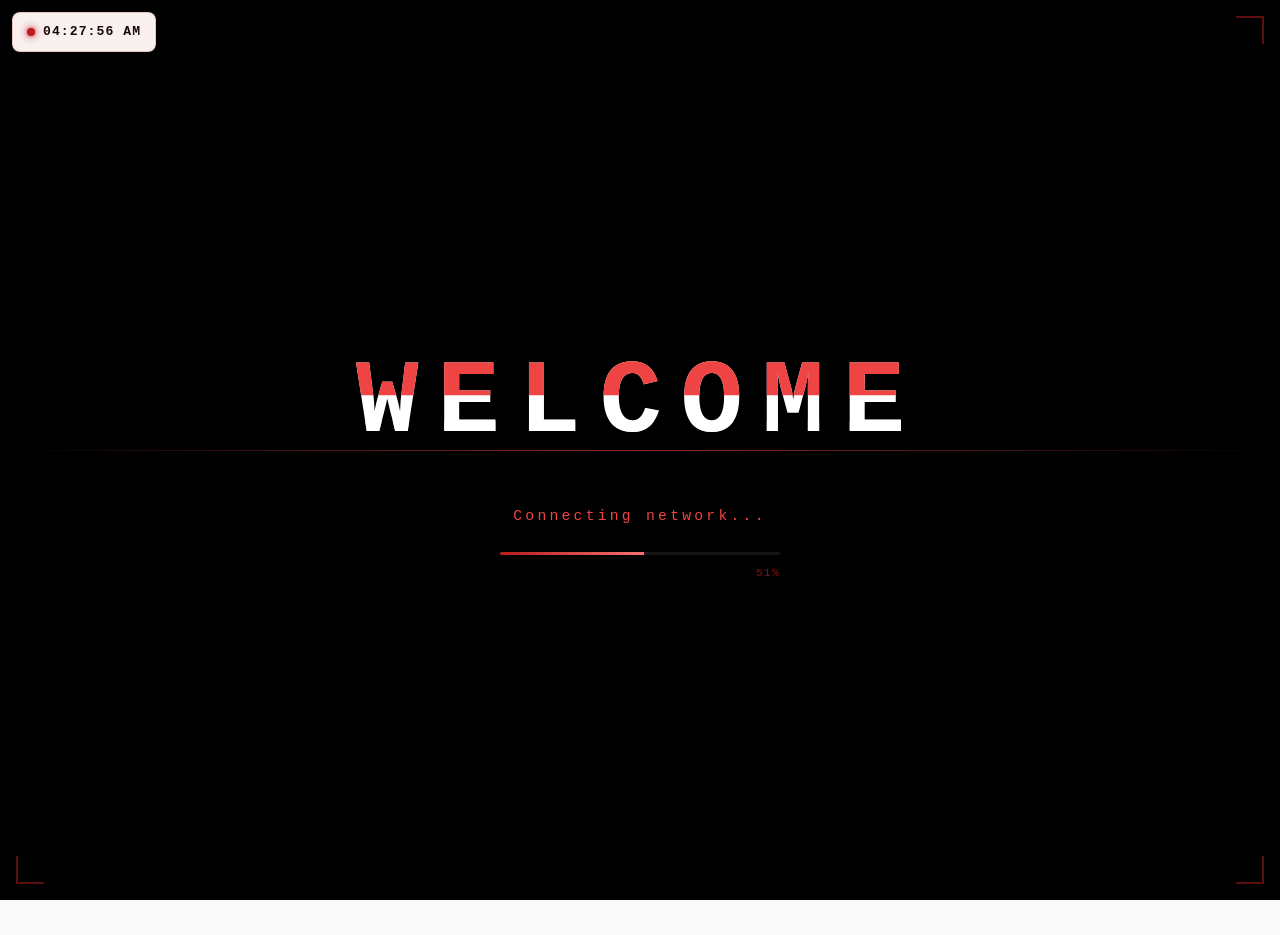
==== index.html @ 72a04762 "Upload website dari VS Code" ====
<!doctype html>
<html lang="id" data-theme="dark">
  <head>
    <meta charset="UTF-8" />
    <meta name="viewport" content="width=device-width, initial-scale=1.0" />
    <meta http-equiv="X-UA-Compatible" content="IE=edge" />

    <!-- CSP -->
    <meta
      http-equiv="Content-Security-Policy"
      content="default-src 'self';
             script-src 'self' 'unsafe-inline';
             style-src 'self' 'unsafe-inline' https://fonts.googleapis.com https://cdnjs.cloudflare.com;
             font-src 'self' https://fonts.gstatic.com https://cdnjs.cloudflare.com;
             img-src 'self' data: blob: *;
             media-src 'self' data: blob: *;
             connect-src 'self';"
    />

    <!-- SEO -->
    <title>TKJ XI-9 - Beranda | SMK Muhammadiyah Belitang</title>
    <meta
      name="description"
      content="TKJ XI-9 - Beranda | Teknik Komputer Jaringan SMK Muhammadiyah Belitang. Solid, Kreatif, dan Berdedikasi Tanpa Batas dalam menguasai teknologi digital."
    />
    <meta
      name="keywords"
      content="TKJ, XI-9, SMK Muhammadiyah Belitang, Teknik Komputer Jaringan, kelas TKJ"
    />
    <meta name="robots" content="index, follow" />
    <link rel="canonical" href="./index.html" />

    <!-- Open Graph -->
    <meta property="og:type" content="website" />
    <meta
      property="og:title"
      content="TKJ XI-9 - Beranda | SMK Muhammadiyah Belitang"
    />
    <meta
      property="og:description"
      content="Kelas Teknik Komputer Jaringan yang solid, kreatif, dan berdedikasi. Komunitas pejuang digital SMK Muhammadiyah Belitang."
    />
    <meta
      property="og:image"
      content="https://picsum.photos/seed/tkj-xi9-og/1200/630"
    />
    <meta property="og:url" content="./index.html" />
    <meta property="og:locale" content="id_ID" />

    <!-- Twitter Card -->
    <meta name="twitter:card" content="summary_large_image" />
    <meta
      name="twitter:title"
      content="TKJ XI-9 - Beranda | SMK Muhammadiyah Belitang"
    />
    <meta
      name="twitter:description"
      content="Kelas Teknik Komputer Jaringan SMK Muhammadiyah Belitang"
    />
    <meta
      name="twitter:image"
      content="https://picsum.photos/seed/tkj-xi9-og/1200/630"
    />

    <!-- PWA -->
    <link rel="manifest" href="./others/manifest.json" />
    <meta name="theme-color" content="#0f0a0a" />
    <meta name="apple-mobile-web-app-capable" content="yes" />
    <meta
      name="apple-mobile-web-app-status-bar-style"
      content="black-translucent"
    />

    <!-- Favicon (inline SVG) -->
    <link
      rel="icon"
      href="data:image/svg+xml,<svg xmlns='http://www.w3.org/2000/svg' viewBox='0 0 32 32'><rect width='32' height='32' rx='6' fill='%23b91c1c'/><text x='50%' y='55%' dominant-baseline='middle' text-anchor='middle' font-family='monospace' font-weight='700' font-size='13' fill='white'>TKJ</text></svg>"
    />

    <!-- Fonts Preload -->
    <link rel="preconnect" href="https://fonts.googleapis.com" />
    <link rel="preconnect" href="https://fonts.gstatic.com" crossorigin />
    <link
      rel="preload"
      as="style"
      href="https://fonts.googleapis.com/css2?family=Fira+Code:wght@400;500;700&family=Rajdhani:wght@500;700&display=swap"
    />
    <link
      rel="stylesheet"
      href="https://fonts.googleapis.com/css2?family=Fira+Code:wght@400;500;700&family=Rajdhani:wght@500;700&display=swap"
      media="print"
      onload="this.media = 'all'"
    />
    <noscript>
      <link
        rel="stylesheet"
        href="https://fonts.googleapis.com/css2?family=Fira+Code:wght@400;500;700&family=Rajdhani:wght@500;700&display=swap"
      />
    </noscript>

    <!-- Font Awesome -->
    <link
      rel="stylesheet"
      href="https://cdnjs.cloudflare.com/ajax/libs/font-awesome/6.5.0/css/all.min.css"
      crossorigin="anonymous"
      referrerpolicy="no-referrer"
    />

    <link rel="stylesheet" href="./style.css" />
    <link rel="stylesheet" href="./animations.css" />
  </head>
  <body>
    <!-- Animated network background -->
    <canvas id="network-canvas"></canvas>

    <!-- SKIP TO CONTENT -->
    <a class="skip-link" href="#main-content">Lewati ke konten utama</a>

    <!-- PAGE PROGRESS (link navigation) -->
    <div id="page-progress" aria-hidden="true"></div>
    <!-- SCROLL PROGRESS (top thin bar) -->
    <div id="scroll-progress" aria-hidden="true"></div>

    <!-- INTRO -->
    <div
      id="intro"
      role="dialog"
      aria-label="Layar pembuka TKJ XI-9"
      aria-modal="true"
    >
      <div class="intro-grid" aria-hidden="true"></div>
      <div class="intro-scan" aria-hidden="true"></div>
      <div class="intro-corners" aria-hidden="true">
        <div class="c c-tl"></div>
        <div class="c c-tr"></div>
        <div class="c c-bl"></div>
        <div class="c c-br"></div>
      </div>
      <div class="intro-body">
        <div class="intro-word" data-text="WELCOME" aria-hidden="true">
          WELCOME
        </div>
        <div class="intro-sub" id="intro-sub" aria-live="polite">
          Initializing TKJ XI-9...
        </div>
        <div class="intro-bar-wrap" aria-hidden="true">
          <div
            class="intro-bar"
            id="intro-bar"
            role="progressbar"
            aria-valuemin="0"
            aria-valuemax="100"
            aria-valuenow="0"
          ></div>
        </div>
        <div class="intro-pct" id="intro-pct" aria-hidden="true">0%</div>
      </div>
    </div>

    <!-- TOP BAR -->
    <header class="top-bar" role="banner">
      <div class="top-bar-brand">
        <div class="brand-badge" aria-hidden="true">TKJ</div>
        <div>
          <div class="brand-name">TKJ XI-9</div>
          <div class="brand-year mono">2025/2026</div>
        </div>
      </div>
      <div class="top-bar-actions">
        <!-- Theme toggle & hamburger will be placed here by JS -->
      </div>
    </header>

    <!-- MAIN -->
    <main id="main-content">
      <!-- Hero -->
      <section class="hero" aria-label="Selamat datang di TKJ XI-9">
        <div class="hero-noise" aria-hidden="true"></div>
        <div class="hero-floats" aria-hidden="true">
          <div class="float-icon fi1"><i class="fas fa-network-wired"></i></div>
          <div class="float-icon fi2"><i class="fas fa-code"></i></div>
          <div class="float-icon fi3"><i class="fas fa-shield-halved"></i></div>
          <div class="float-icon fi4"><i class="fas fa-microchip"></i></div>
          <div class="float-icon fi5"><i class="fas fa-terminal"></i></div>
          <div class="float-icon fi6"><i class="fas fa-server"></i></div>
        </div>
        <div class="hero-content">
          <div class="hero-eyebrow">Teknik Komputer &amp; Jaringan</div>
          <h1 class="hero-title">
            Kelas <span class="hl">XI-9</span><br />Yang Beda.
          </h1>
          <p
            class="hero-desc"
            id="hero-slogan"
            aria-live="polite"
            data-fallback="Komunitas pejuang digital yang siap menguasai jaringan, keamanan siber, dan teknologi masa depan dengan semangat dan kompetensi nyata."
          >
            Komunitas pejuang digital yang siap menguasai jaringan, keamanan
            siber, dan teknologi masa depan dengan semangat dan kompetensi
            nyata.
          </p>
          <div class="hero-cta">
            <a href="./page/about.html" class="btn btn-primary"
              >Kenali Kami <i class="fas fa-arrow-right" aria-hidden="true"></i
            ></a>
            <a href="./page/members.html" class="btn btn-outline"
              >Lihat Anggota</a
            >
            <a href="./page/statistics.html" class="btn btn-outline"
              >Statistik</a
            >
          </div>
        </div>
      </section>

      <!-- Stats strip -->
      <div
        id="stats-strip"
        class="stats-strip"
        aria-label="Statistik kelas"
      ></div>

      <!-- Footer -->
      <footer class="footer-strip container" role="contentinfo">
        <div class="footer-top">
          <div class="footer-copy">
            © <span class="footer-year hl"></span> TKJ XI-9 · SMK Muhammadiyah
            Belitang
          </div>
          <div class="footer-links">
            <a href="./page/tkj.html">Info TKJ</a>
            <a href="./page/about.html">Tentang</a>
            <a href="./page/statistics.html">Statistik</a>
            <a href="./page/404.html">404</a>
            <a href="./page/offline.html">Offline</a>
          </div>
        </div>
        <div class="footer-social" aria-label="Sosial media kami"></div>
        <div style="display: flex; justify-content: flex-end">
          <button id="replay-intro-btn" aria-label="Putar ulang intro">
            <i class="fas fa-rotate-right" aria-hidden="true"></i> Replay Intro
          </button>
        </div>
      </footer>
    </main>

    <!-- BACK TO TOP -->
    <button id="back-to-top" aria-label="Kembali ke atas">
      <i class="fas fa-chevron-up" aria-hidden="true"></i>
    </button>

    <script src="./settings.js"></script>
    <script src="./index.js"></script>
  </body>
</html>
---- style.css ----
/* ================================================================
   style.css — TKJ XI-9 | Dark × Light Theme · Mobile-First
   Versi 2.0 · Renovasi 2026
   ================================================================ */

/* ── GOOGLE FONTS: Preload via <link rel="preload"> di HTML.
   @import dihapus — font sudah dihandle dengan teknik FOIT-free di tiap halaman. */

/* ================================================================
   DESIGN TOKENS
   ================================================================ */
:root {
  /* Brand Palette (red — default dark theme) */
  --red-900: #7f1d1d;
  --red-700: #b91c1c;
  --red-500: #ef4444;
  --red-400: #f87171;
  --red-100: #fffbfb;

  /* Accent ramp — maps to red in dark theme, changes per theme */
  --accent-900: #7f1d1d;
  --accent-700: #b91c1c;
  --accent-500: #ef4444;
  --accent-400: #f87171;
  --accent-100: #fffbfb;
  --accent-rgb: 239, 68, 68;

  /* Dark theme (default) */
  --bg: #0f0a0a;
  --bg-2: #1a0d0d;
  --bg-3: #231212;
  --surface: #1e1010;
  --surface-2: #2a1515;
  --border: rgba(var(--accent-rgb), 0.12);
  --border-mid: rgba(var(--accent-rgb), 0.25);
  --text-1: #f5f0f0;
  --text-2: #c4a8a8;
  --text-3: #8a6060;
  --accent: #ef4444;
  --accent-2: #f87171;
  --glow: rgba(var(--accent-rgb), 0.3);
  --tab-bg: rgba(15, 10, 10, 0.96);
  --card-shadow: 0 2px 16px rgba(0, 0, 0, 0.4);
  --nav-shadow: 0 1px 0 rgba(var(--accent-rgb), 0.15);

  /* Layout */
  --tab-h: 60px;
  --top-h: 56px;
  --radius-s: 8px;
  --radius-m: 12px;
  --radius-l: 18px;
  --trans: 0.25s cubic-bezier(0.4, 0, 0.2, 1);

  /* Typography scale */
  --text-xs: 0.72rem;
  --text-sm: 0.85rem;
  --text-base: 1rem;
  --text-md: 1.1rem;
  --text-lg: 1.3rem;
  --text-xl: 1.6rem;
  --text-2xl: 2rem;
  --text-3xl: 2.6rem;

  /* Shadow scale */
  --shadow-xs: 0 1px 3px rgba(0, 0, 0, 0.3), 0 1px 2px rgba(0, 0, 0, 0.2);
  --shadow-sm: 0 3px 8px rgba(0, 0, 0, 0.35), 0 1px 3px rgba(0, 0, 0, 0.2);
  --shadow-md: 0 8px 24px rgba(0, 0, 0, 0.45), 0 3px 8px rgba(0, 0, 0, 0.2);
  --shadow-lg: 0 16px 48px rgba(0, 0, 0, 0.55), 0 6px 16px rgba(0, 0, 0, 0.25);
  --shadow-glow: 0 0 0 1px var(--border-mid), 0 8px 32px var(--glow);

  /* Spacing rhythm (8px base) */
  --space-1: 4px;
  --space-2: 8px;
  --space-3: 12px;
  --space-4: 16px;
  --space-5: 20px;
  --space-6: 24px;
  --space-8: 32px;
  --space-10: 40px;
  --space-12: 48px;

  /* Easing curves */
  --ease-spring: cubic-bezier(0.34, 1.56, 0.64, 1);
  --ease-out: cubic-bezier(0, 0, 0.2, 1);
  --ease-in-out: cubic-bezier(0.4, 0, 0.2, 1);

  /* Border radius extended */
  --radius-xs: 4px;
  --radius-xl: 24px;
  --radius-2xl: 32px;

  /* New surface tokens */
  --surface-3: #301818;
  --surface-glass: rgba(30, 16, 16, 0.72);
}

/* Light theme */
[data-theme="light"] {
  --bg: #fafafa;
  --bg-2: #f4f4f5;
  --bg-3: #efefef;
  --surface: #ffffff;
  --surface-2: #f9f0f0;
  --border: rgba(var(--accent-rgb), 0.1);
  --border-mid: rgba(var(--accent-rgb), 0.22);
  --text-1: #1a0a0a;
  --text-2: #4a2020;
  --text-3: #6b3a3a;
  --accent: #b91c1c;
  --accent-2: #ef4444;
  --accent-900: #7f1d1d;
  --accent-700: #b91c1c;
  --accent-500: #ef4444;
  --accent-400: #f87171;
  --accent-100: #fef2f2;
  --accent-rgb: 185, 28, 28;
  --glow: rgba(var(--accent-rgb), 0.18);
  --tab-bg: rgba(250, 250, 250, 0.97);
  --card-shadow: 0 2px 16px rgba(0, 0, 0, 0.08);
  --nav-shadow: 0 1px 0 rgba(var(--accent-rgb), 0.1);
  --surface-3: #f0e8e8;
  --surface-glass: rgba(255, 255, 255, 0.72);
}

/* Blue futuristic theme — cohesive cyberpunk/tech palette */
[data-theme="blue"] {
  --bg: #060b18;
  --bg-2: #0a1128;
  --bg-3: #0e1633;
  --surface: #101830;
  --surface-2: #162040;
  --border: rgba(56, 130, 246, 0.12);
  --border-mid: rgba(56, 130, 246, 0.28);
  --text-1: #e8eef8;
  --text-2: #a4b8d8;
  --text-3: #6880a8;
  --accent: #3882f6;
  --accent-2: #5ea0ff;
  --accent-900: #1a3a6e;
  --accent-700: #2563eb;
  --accent-500: #3882f6;
  --accent-400: #5ea0ff;
  --accent-100: #e0ecff;
  --accent-rgb: 56, 130, 246;
  --glow: rgba(56, 130, 246, 0.35);
  --tab-bg: rgba(6, 11, 24, 0.96);
  --card-shadow: 0 2px 16px rgba(0, 0, 0, 0.5);
  --nav-shadow: 0 1px 0 rgba(56, 130, 246, 0.18);
  --surface-3: #1c2848;
  --surface-glass: rgba(16, 24, 48, 0.78);
}

[data-theme="light"] .hero::before {
  display: none;
}
[data-theme="light"] .hero-noise {
  display: none;
}
[data-theme="light"] body::before {
  opacity: 0.015;
}
[data-theme="light"] .brand-badge {
  box-shadow: 0 2px 10px rgba(var(--accent-rgb), 0.2);
}

[data-theme="blue"] .hero::before {
  display: none;
}
[data-theme="blue"] .hero-noise {
  display: none;
}
[data-theme="blue"] body::before {
  opacity: 0.02;
}
[data-theme="blue"] .brand-badge {
  box-shadow: 0 2px 10px rgba(59, 130, 246, 0.3);
}

/* ================================================================
   RESET & BASE
   ================================================================ */
*,
*::before,
*::after {
  margin: 0;
  padding: 0;
  box-sizing: border-box;
}

html {
  scroll-behavior: smooth;
  -webkit-text-size-adjust: 100%;
  text-size-adjust: 100%;
}

body {
  font-family: "Rajdhani", sans-serif;
  font-size: var(--text-base);
  background: var(--bg);
  color: var(--text-1);
  line-height: 1.65;
  overflow-x: hidden;
  transition:
    background var(--trans),
    color var(--trans);
  padding-bottom: 0;
}

/* Animated network background */

#network-canvas {
  position: fixed;
  top: 0;
  left: 0;
  width: 100%;
  height: 100%;
  z-index: -1;
  pointer-events: none;
}

[data-theme="light"] .network-bg {
  opacity: 0.1;
  background:
    radial-gradient(circle at 20% 50%, var(--accent) 0%, transparent 30%),
    radial-gradient(circle at 80% 20%, var(--accent-2) 0%, transparent 30%),
    radial-gradient(circle at 40% 80%, var(--glow) 0%, transparent 30%);
}

[data-theme="blue"] .network-bg {
  opacity: 0.25;
  background:
    radial-gradient(circle at 20% 50%, var(--accent) 0%, transparent 40%),
    radial-gradient(circle at 80% 20%, var(--accent-2) 0%, transparent 40%),
    radial-gradient(circle at 40% 80%, var(--glow) 0%, transparent 40%);
}

/* body::before - Background noise pattern removed for cleaner UI */
body::before {
  display: none !important;
}

img {
  display: block;
  max-width: 100%;
  height: auto;
}
a {
  text-decoration: none;
  color: inherit;
}
ul {
  list-style: none;
}
button {
  cursor: pointer;
  border: none;
  background: none;
  font-family: inherit;
  color: inherit;
}
input,
select,
textarea {
  font-family: inherit;
}

/* ================================================================
   ACCESSIBILITY
   ================================================================ */

/* Skip to content */
.skip-link {
  position: absolute;
  top: -100%;
  left: 16px;
  z-index: 99999;
  background: var(--accent);
  color: #fff;
  padding: 10px 20px;
  border-radius: 0 0 var(--radius-s) var(--radius-s);
  font-weight: 700;
  font-size: var(--text-sm);
  letter-spacing: 0.04em;
  transition: top 0.2s ease;
  text-decoration: none;
}
.skip-link:focus {
  top: 0;
  outline: none;
}

/* Screen reader only */
.sr-only {
  position: absolute;
  width: 1px;
  height: 1px;
  padding: 0;
  margin: -1px;
  overflow: hidden;
  clip: rect(0, 0, 0, 0);
  white-space: nowrap;
  border: 0;
}

/* Focus visible — global */
:focus-visible {
  outline: 2px solid var(--accent);
  outline-offset: 3px;
  border-radius: var(--radius-xs);
  box-shadow: 0 0 0 4px rgba(var(--accent-rgb), 0.12);
}

/* ================================================================
   UTILITIES
   ================================================================ */
.hidden {
  display: none !important;
}
.container {
  width: 100%;
  max-width: 1100px;
  margin: 0 auto;
  padding: 0 18px;
}
.page {
  min-height: calc(100vh - var(--top-h));
  padding: 24px 0 40px;
}

@media (min-width: 768px) {
  .page {
    min-height: calc(100vh - var(--top-h) - 48px);
  }
}
.mono {
  font-family: "Fira Code", monospace;
}

/* ================================================================
   SCROLLBAR
   ================================================================ */
::-webkit-scrollbar {
  width: 4px;
}
::-webkit-scrollbar-track {
  background: transparent;
}
::-webkit-scrollbar-thumb {
  background: var(--accent-700);
  border-radius: 2px;
  transition: background 0.2s;
}
::-webkit-scrollbar-thumb:hover {
  background: var(--accent-500);
}

/* ================================================================
   SELECTION
   ================================================================ */
::selection {
  background: rgba(var(--accent-rgb), 0.25);
  color: var(--text-1);
}

/* ================================================================
   TOP BAR
   ================================================================ */
.top-bar {
  position: fixed;
  top: 0;
  left: 0;
  right: 0;
  height: var(--top-h);
  background: var(--surface-glass);
  backdrop-filter: blur(24px) saturate(180%);
  -webkit-backdrop-filter: blur(24px) saturate(180%);
  border-bottom: 1px solid var(--border);
  display: flex;
  align-items: center;
  justify-content: space-between;
  padding: 0 18px;
  z-index: 200;
  box-shadow:
    var(--nav-shadow),
    0 1px 0 rgba(var(--accent-rgb), 0.06) inset;
  transition: background 0.3s var(--ease-in-out);
}

.top-bar-brand {
  display: flex;
  align-items: center;
  gap: 10px;
}
.top-bar-brand a {
  display: flex;
  align-items: center;
  gap: 10px;
}
.brand-badge {
  width: 34px;
  height: 34px;
  border-radius: var(--radius-s);
  background: linear-gradient(135deg, var(--accent-700), var(--accent-500));
  color: #fff;
  font-family: "Fira Code", monospace;
  font-size: 0.68rem;
  font-weight: 700;
  letter-spacing: 0.04em;
  display: flex;
  align-items: center;
  justify-content: center;
  box-shadow: 0 2px 10px var(--glow);
  flex-shrink: 0;
  transition:
    box-shadow 0.3s var(--ease-in-out),
    transform 0.3s var(--ease-spring);
  position: relative;
}
@media (hover: hover) {
  .top-bar-brand a:hover .brand-badge {
    transform: rotate(-3deg) scale(1.05);
    box-shadow: 0 4px 16px var(--glow);
  }
}
.brand-name {
  font-weight: 700;
  font-size: var(--text-md);
  color: var(--text-1);
  letter-spacing: 0.04em;
  transition: color var(--trans);
}
.brand-year {
  font-size: var(--text-xs);
  color: var(--text-3);
  letter-spacing: 0.08em;
  transition: color var(--trans);
}
.top-bar-actions {
  display: flex;
  align-items: center;
  gap: 10px;
}

/* ================================================================
   GLOBAL: CLOCK & HAMBURGER MENU (Advanced Animations)
   ================================================================ */
#global-clock {
  display: inline-flex;
  align-items: center;
  gap: 6px;
  font-weight: 700;
  letter-spacing: 0.04em;
  font-family: "Fira Code", monospace;
  font-size: var(--text-sm);
  padding: 6px 10px;
  border-radius: var(--radius-s);
  background: var(--surface-2);
  border: 1px solid var(--border-mid);
  box-shadow: inset 0 1px 0 rgba(var(--accent-rgb), 0.06);
  animation: clockPulse 2s ease-in-out infinite;
}

#global-clock::before {
  content: "";
  width: 6px;
  height: 6px;
  background: var(--accent);
  border-radius: 50%;
  animation: blink 1s steps(1) infinite;
}

@keyframes clockPulse {
  0%,
  100% {
    box-shadow:
      inset 0 1px 0 rgba(var(--accent-rgb), 0.06),
      0 0 0 rgba(var(--accent-rgb), 0);
  }
  50% {
    box-shadow:
      inset 0 1px 0 rgba(var(--accent-rgb), 0.06),
      0 0 8px rgba(var(--accent-rgb), 0.15);
  }
}

/* Hamburger Button */
.hamburger-btn {
  background: rgba(var(--accent-rgb), 0.08);
  border: 1px solid var(--border-mid);
  padding: 8px;
  border-radius: var(--radius-s);
  color: var(--text-1);
  font-size: 1rem;
  transition: all var(--trans);
  position: relative;
  overflow: hidden;
  width: 40px;
  height: 40px;
  display: flex;
  align-items: center;
  justify-content: center;
  flex-shrink: 0;
  cursor: pointer;
  z-index: auto;
  box-shadow: none;
}

.hamburger-btn::before {
  content: "";
  position: absolute;
  inset: 0;
  background: linear-gradient(
    45deg,
    transparent,
    rgba(var(--accent-rgb), 0.1),
    transparent
  );
  animation: none;
  opacity: 0;
}

.hamburger-btn .hamburger-icon {
  display: inline-flex;
  align-items: center;
  justify-content: center;
  position: relative;
  z-index: 1;
  transition: transform var(--trans);
}

@media (hover: hover) {
  .hamburger-btn:hover {
    background: var(--accent);
    color: #fff;
    border-color: transparent;
    box-shadow: 0 0 12px var(--glow);
  }
  .hamburger-btn:hover .hamburger-icon {
    transform: rotate(90deg);
  }
}

.hamburger-btn[aria-expanded="true"] {
  background: var(--accent);
  color: #fff;
  border-color: transparent;
  box-shadow: 0 0 16px var(--glow);
}

.hamburger-btn[aria-expanded="true"] .hamburger-icon {
  transform: rotate(90deg);
}

/* Hamburger Menu */
#hamburger-menu {
  position: fixed;
  inset: 0;
  z-index: 150;
  width: 100%;
  height: 100vh;
  background: rgba(0, 0, 0, 0.5);
  backdrop-filter: blur(4px);
  opacity: 0;
  pointer-events: none;
  transition: opacity 0.25s;
}
#hamburger-menu[aria-hidden="false"] {
  opacity: 1;
  pointer-events: all;
}
#hamburger-menu[aria-hidden="true"] {
  opacity: 0;
  pointer-events: none;
}
#hamburger-menu .hamburger-menu-panel {
  position: fixed;
  top: 0;
  right: 0;
  height: 100vh;
  max-width: 300px;
  width: 90vw;
  background: var(--surface);
  border-left: 1px solid var(--border-mid);
  box-shadow: -8px 0 32px rgba(0, 0, 0, 0.12);
  padding: 64px 0 0 0;
  display: flex;
  flex-direction: column;
  gap: 0;
  transform: translateX(100%);
  transition: transform 0.25s cubic-bezier(0.4, 0, 0.2, 1);
}
#hamburger-menu[aria-hidden="false"] .hamburger-menu-panel {
  transform: translateX(0);
}
#hamburger-menu .hamburger-menu-close {
  position: absolute;
  top: 14px;
  right: 14px;
  width: 40px;
  height: 40px;
  border-radius: 50%;
  border: 1px solid var(--border-mid);
  background: var(--surface-2);
  color: var(--text-1);
  display: inline-flex;
  align-items: center;
  justify-content: center;
  font-size: 1rem;
  transition: all 0.2s;
}
#hamburger-menu .hamburger-menu-close:hover {
  background: var(--accent);
  color: #fff;
  border-color: var(--accent);
}
a.hamburger-link {
  display: flex;
  align-items: center;
  gap: 14px;
  padding: 14px 20px;
  color: var(--text-1);
  font-weight: 700;
  font-size: 1.05rem;
  border-radius: 8px;
  margin: 0 14px 8px 14px;
  transition:
    background 0.18s,
    color 0.18s;
  position: relative;
  border-left: 4px solid transparent;
}
a.hamburger-link.active {
  background: var(--surface-2);
  border-left: 4px solid var(--accent);
  color: var(--accent);
}
a.hamburger-link:hover {
  background: var(--surface-2);
  color: var(--accent);
}

#hamburger-menu .hamburger-menu-close {
  position: absolute;
  top: 14px;
  right: 14px;
  width: 40px;
  height: 40px;
  border-radius: 50%;
  border: 1px solid var(--border-mid);
  background: rgba(var(--accent-rgb), 0.08);
  color: var(--text-1);
  display: inline-flex;
  align-items: center;
  justify-content: center;
  font-size: 1rem;
  transition: all var(--trans);
}

#hamburger-menu .hamburger-menu-close:hover {
  background: var(--accent);
  color: #fff;
  border-color: transparent;
}

a.hamburger-link {
  display: flex;
  align-items: center;
  gap: 14px;
  padding: 18px 20px;
  color: var(--text-1);
  transition: all var(--trans);
  position: relative;
  overflow: hidden;
  margin: 0;
  font-weight: 700;
  width: 100%;
  border-radius: var(--radius-m);
  background: var(--surface-2);
  border: 1px solid var(--border);
}

a.hamburger-link:not(:last-child) {
  margin-bottom: 12px;
}

a.hamburger-link::before {
  content: "";
  position: absolute;
  inset: 0;
  background: linear-gradient(90deg, var(--accent), transparent);
  opacity: 0;
  transition: opacity var(--trans);
}

a.hamburger-link i {
  width: 22px;
  text-align: center;
  color: var(--accent);
  flex-shrink: 0;
}

@media (hover: hover) {
  a.hamburger-link:hover {
    color: var(--accent);
    background: rgba(var(--accent-rgb), 0.08);
  }
  a.hamburger-link:hover::before {
    opacity: 0.12;
  }
}

body.hamburger-open {
  overflow: hidden;
}

/* Modal intro for Kenali Kami */
.page-modal {
  position: fixed;
  inset: 0;
  z-index: 99999;
  display: none;
  align-items: center;
  justify-content: center;
  background: rgba(10, 10, 10, 0.65);
  padding: 18px;
}
.page-modal.visible {
  display: flex;
}
.page-modal-panel {
  width: 100%;
  max-width: 520px;
  background: var(--surface);
  border: 1px solid var(--border);
  border-radius: var(--radius-m);
  padding: 28px 24px;
  box-shadow: var(--shadow-lg);
  color: var(--text-1);
  position: relative;
}
.page-modal-panel h2 {
  margin-top: 0;
  margin-bottom: 14px;
  font-size: var(--text-2xl);
}
.page-modal-panel p {
  margin-bottom: 24px;
  color: var(--text-2);
  line-height: 1.7;
}
.page-modal-panel .modal-actions {
  display: flex;
  flex-wrap: wrap;
  gap: 12px;
}
.page-modal-panel .modal-close {
  position: absolute;
  top: 14px;
  right: 14px;
  width: 38px;
  height: 38px;
  border-radius: 50%;
  border: 1px solid var(--border-mid);
  background: transparent;
  color: var(--text-1);
  font-size: 1.2rem;
  display: inline-flex;
  align-items: center;
  justify-content: center;
}
.page-modal-panel .modal-close:hover {
  background: rgba(var(--accent-rgb), 0.12);
}
.page-modal-panel .modal-badge {
  text-transform: uppercase;
  letter-spacing: 0.18em;
  font-size: var(--text-xs);
  color: var(--accent);
  margin-bottom: 12px;
  display: inline-block;
}

@media (max-width: 767px) {
  .tab-bar {
    display: none !important;
  }
}

/* Structure page readability fix */
.org-card {
  background: var(--surface);
  border: 1px solid var(--border);
}
.org-card-name {
  color: var(--text-1);
}
.org-card-pos {
  color: var(--accent);
  background: rgba(var(--accent-rgb), 0.08);
  border: 1px solid var(--border-mid);
}
[data-theme="light"] .org-card-pos {
  color: var(--accent) !important;
  background: rgba(var(--accent-rgb), 0.08) !important;
  border-color: var(--border-mid) !important;
}

@keyframes shimmerPulse {
  0%,
  100% {
    transform: translateX(-100%);
  }
  50% {
    transform: translateX(100%);
  }
}

/* Theme toggle */
.theme-toggle {
  width: 40px !important;
  height: 40px !important;
  border-radius: var(--radius-s) !important;
  background: rgba(var(--accent-rgb), 0.08) !important;
  border: 1px solid var(--border-mid) !important;
  color: var(--text-2) !important;
  font-size: 1rem !important;
  display: flex !important;
  align-items: center !important;
  justify-content: center !important;
  transition: all 0.3s cubic-bezier(0.34, 1.56, 0.64, 1) !important;
  position: relative !important;
  right: auto !important;
  top: auto !important;
  z-index: auto !important;
  overflow: visible !important;
  cursor: pointer !important;
  box-shadow: none !important;
  visibility: visible !important;
  opacity: 1 !important;
  flex-shrink: 0;
}

.theme-icon-wrapper {
  display: inline-flex;
  align-items: center;
  justify-content: center;
  transition: all 0.3s cubic-bezier(0.34, 1.56, 0.64, 1);
}

@media (hover: hover) {
  .theme-toggle:hover {
    background: var(--accent) !important;
    color: #fff !important;
    border-color: transparent !important;
    box-shadow: 0 0 12px var(--glow) !important;
    transform: scale(1.08) rotate(10deg) !important;
  }

  .theme-toggle:hover .theme-icon-wrapper {
    transform: rotateY(360deg);
  }
}

/* ================================================================
   TAB BAR (bottom navigation — desktop only)
   ================================================================ */

/* ================================================================
   BREADCRUMB
   ================================================================ */
.breadcrumb {
  padding: 7px 18px;
  background: linear-gradient(135deg, var(--bg-2) 0%, var(--bg) 100%);
  border-bottom: 1px solid var(--border);
  font-family: "Fira Code", monospace;
  font-size: 0.7rem;
  color: var(--text-3);
  display: flex;
  align-items: center;
  gap: 8px;
  flex-wrap: wrap;
  letter-spacing: 0.06em;
}
.breadcrumb a {
  color: var(--text-3);
  transition: color 0.2s var(--ease-in-out);
}
@media (hover: hover) {
  .breadcrumb a:hover {
    color: var(--accent);
  }
}
.breadcrumb span {
  color: var(--text-3);
}
.breadcrumb .bc-current {
  color: var(--accent);
}
/* Replace chevron icon with CSS slash */
.breadcrumb i.fa-chevron-right {
  font-size: 0;
  width: 4px;
  height: 4px;
  border-radius: 50%;
  background: var(--border-mid);
  display: inline-block;
  vertical-align: middle;
  flex-shrink: 0;
}

/* ================================================================
   PAGE PROGRESS BAR
   ================================================================ */
#page-progress {
  position: fixed;
  top: 0;
  left: 0;
  height: 2px;
  background: linear-gradient(
    90deg,
    var(--red-700) 0%,
    var(--red-500) 60%,
    var(--red-400) 100%
  );
  background-size: 200% 100%;
  z-index: 9998;
  width: 0%;
  opacity: 0;
  transition:
    width 0.3s var(--ease-out),
    opacity 0.3s ease;
  box-shadow:
    0 0 8px var(--glow),
    0 0 2px var(--accent);
  animation: progressShimmer 1.2s linear infinite;
}
@keyframes progressShimmer {
  0% {
    background-position: 200% 0;
  }
  100% {
    background-position: -200% 0;
  }
}
#page-progress.active {
  opacity: 1;
}

/* Scroll progress bar (thin) */
#scroll-progress {
  position: fixed;
  top: 0;
  left: 0;
  height: 3px;
  background: linear-gradient(90deg, var(--accent), var(--accent-2));
  z-index: 9999;
  width: 0%;
  opacity: 1;
  transition: width 0.15s linear;
  box-shadow: 0 0 6px rgba(0, 0, 0, 0.12);
}

/* Typing caret for hero slogan */
.hero-desc.typing::after {
  content: "|";
  display: inline-block;
  margin-left: 4px;
  opacity: 0.9;
  animation: blink 1s steps(1) infinite;
}
@keyframes blink {
  0%,
  50% {
    opacity: 1;
  }
  51%,
  100% {
    opacity: 0;
  }
}

/* ================================================================
   INTRO SCREEN (index.html only)
   ================================================================ */
#intro {
  position: fixed;
  inset: 0;
  background: #000;
  display: flex;
  align-items: center;
  justify-content: center;
  z-index: 9999;
  overflow: hidden;
  transition: opacity 0.7s ease;
}
#intro.out {
  opacity: 0;
  pointer-events: none;
}

.intro-grid {
  display: none;
}
.intro-scan {
  position: absolute;
  left: 0;
  width: 100%;
  height: 1px;
  background: linear-gradient(
    90deg,
    transparent 0%,
    var(--red-500) 50%,
    transparent 100%
  );
  animation: scan 2s linear infinite;
  opacity: 0.6;
}
@keyframes scan {
  from {
    top: -1px;
  }
  to {
    top: 100%;
  }
}

.intro-corners .c {
  position: absolute;
  width: 28px;
  height: 28px;
  border-color: rgba(var(--accent-rgb), 0.5);
  border-style: solid;
}
.intro-corners .c-tl {
  top: 16px;
  left: 16px;
  border-width: 2px 0 0 2px;
}
.intro-corners .c-tr {
  top: 16px;
  right: 16px;
  border-width: 2px 2px 0 0;
}
.intro-corners .c-bl {
  bottom: 16px;
  left: 16px;
  border-width: 0 0 2px 2px;
}
.intro-corners .c-br {
  bottom: 16px;
  right: 16px;
  border-width: 0 2px 2px 0;
}

.intro-body {
  position: relative;
  z-index: 2;
  text-align: center;
  padding: 0 24px;
}

.intro-word {
  font-family: "Fira Code", monospace;
  font-size: clamp(2.8rem, 11vw, 6.5rem);
  font-weight: 700;
  color: #fff;
  letter-spacing: 0.18em;
  position: relative;
  animation: glitch 3s infinite;
}
.intro-word::before {
  content: attr(data-text);
  position: absolute;
  top: 0;
  left: 0;
  color: var(--red-500);
  animation: glitchR 3s infinite;
  clip-path: polygon(0 20%, 100% 20%, 100% 45%, 0 45%);
}
.intro-word::after {
  content: attr(data-text);
  position: absolute;
  top: 0;
  left: 0;
  color: rgba(255, 255, 255, 0.8);
  animation: glitchL 3s infinite;
  clip-path: polygon(0 60%, 100% 60%, 100% 80%, 0 80%);
}
@keyframes glitch {
  0%,
  89%,
  100% {
    transform: none;
  }
  90% {
    transform: translate(-2px, 1px) skewX(-0.5deg);
  }
  92% {
    transform: translate(2px, -1px);
  }
  94% {
    transform: translate(-1px, 2px);
  }
  96% {
    transform: none;
  }
}
@keyframes glitchR {
  0%,
  87%,
  100% {
    transform: none;
    opacity: 0.7;
  }
  88% {
    transform: translate(-5px, 0);
    opacity: 1;
  }
  91% {
    transform: translate(3px, 0);
    opacity: 0.5;
  }
  93% {
    transform: none;
    opacity: 0;
  }
}
@keyframes glitchL {
  0%,
  85%,
  100% {
    transform: none;
    opacity: 0.7;
  }
  86% {
    transform: translate(5px, 0);
    opacity: 1;
  }
  90% {
    transform: translate(-3px, 0);
    opacity: 0.5;
  }
  92% {
    transform: none;
    opacity: 0;
  }
}

.intro-sub {
  font-family: "Fira Code", monospace;
  font-size: clamp(0.72rem, 2.2vw, 0.92rem);
  color: var(--red-500);
  letter-spacing: 0.22em;
  margin-top: 14px;
  animation: subpulse 1.4s step-end infinite;
}
@keyframes subpulse {
  0%,
  100% {
    opacity: 1;
  }
  50% {
    opacity: 0.25;
  }
}

.intro-bar-wrap {
  width: min(280px, 75vw);
  height: 3px;
  background: rgba(255, 255, 255, 0.08);
  border-radius: 2px;
  margin: 24px auto 8px;
  overflow: hidden;
}
.intro-bar {
  height: 100%;
  width: 0%;
  background: linear-gradient(90deg, var(--red-700), var(--red-400));
  box-shadow: 0 0 8px var(--red-500);
  transition: width 0.06s linear;
}
.intro-pct {
  font-family: "Fira Code", monospace;
  font-size: 0.72rem;
  color: rgba(var(--accent-rgb), 0.7);
  letter-spacing: 0.1em;
  text-align: right;
  width: min(280px, 75vw);
  margin: 0 auto;
}

/* ================================================================
   ENHANCED GUESTBOOK STYLING
   ================================================================ */
#guestbook-form {
  background: linear-gradient(135deg, var(--bg-2) 0%, var(--surface) 100%);
  padding: 16px;
  border-radius: var(--radius-m);
  border: 1px solid var(--border-mid);
  backdrop-filter: blur(8px);
}

#guestbook-list .card {
  padding: 12px;
  border-radius: var(--radius-s);
  border-left: 3px solid var(--accent);
  background: linear-gradient(135deg, var(--surface) 0%, var(--bg-2) 100%);
  transition: all var(--trans);
  animation: cardSlideIn 0.4s var(--ease-out);
}

#guestbook-list .card:hover {
  transform: translateX(4px);
  box-shadow:
    var(--shadow-sm),
    0 0 8px rgba(var(--accent-rgb), 0.1);
}

@keyframes cardSlideIn {
  from {
    opacity: 0;
    transform: translateX(-20px);
  }
  to {
    opacity: 1;
    transform: translateX(0);
  }
}

/* ================================================================
   ENHANCED TOOLS STYLING (Subnet & Ping)
   ================================================================ */
#subnet-result,
#ping-log {
  min-height: 48px;
  padding: 12px;
  border-radius: var(--radius-s);
  background: linear-gradient(135deg, var(--bg-2) 0%, var(--surface) 100%);
  border: 1px solid var(--border-mid);
  color: var(--text-2);
  animation: resultFadeIn 0.4s var(--ease-out);
}

@keyframes resultFadeIn {
  from {
    opacity: 0;
    transform: translateY(-8px);
  }
  to {
    opacity: 1;
    transform: translateY(0);
  }
}

/* ================================================================
   SECTION HEADER
   ================================================================ */
.sec-head {
  margin-bottom: 28px;
}
.sec-tag {
  display: inline-flex;
  align-items: center;
  gap: 6px;
  font-family: "Fira Code", monospace;
  font-size: var(--text-xs);
  letter-spacing: 0.2em;
  text-transform: uppercase;
  color: var(--accent);
  padding: 4px 12px;
  border: 1px solid var(--border-mid);
  border-radius: 2px;
  background: rgba(var(--accent-rgb), 0.05);
  margin-bottom: 10px;
  position: relative;
}
/* Corner marks like radar display */
.sec-tag::before,
.sec-tag::after {
  content: "";
  position: absolute;
  width: 5px;
  height: 5px;
  border-color: var(--accent);
  border-style: solid;
  opacity: 0.5;
}
.sec-tag::before {
  top: -2px;
  left: -2px;
  border-width: 1px 0 0 1px;
}
.sec-tag::after {
  bottom: -2px;
  right: -2px;
  border-width: 0 1px 1px 0;
}
.sec-title {
  font-family: "Rajdhani", sans-serif;
  font-size: var(--text-2xl);
  font-weight: 700;
  color: var(--text-1);
  letter-spacing: 0.02em;
  line-height: 1.2;
  transition: color var(--trans);
}
.sec-desc {
  margin-top: 8px;
  font-size: var(--text-sm);
  color: var(--text-2);
  max-width: 520px;
  line-height: 1.7;
  transition: color var(--trans);
}

/* ================================================================
   CARDS — base
   ================================================================ */
.card {
  background: var(--surface);
  border: 1px solid var(--border);
  border-radius: var(--radius-m);
  padding: 20px;
  position: relative;
  overflow: hidden;
  box-shadow: var(--shadow-sm);
  transition:
    border-color 0.3s var(--ease-in-out),
    box-shadow 0.3s var(--ease-in-out),
    transform 0.3s var(--ease-spring),
    background 0.25s var(--ease-in-out);
}

/* Gradient border glow on hover */
.card::after {
  content: "";
  position: absolute;
  inset: -1px;
  border-radius: var(--radius-m);
  background: linear-gradient(
    135deg,
    rgba(var(--accent-rgb), 0.45) 0%,
    transparent 48%,
    rgba(var(--accent-rgb), 0.18) 100%
  );
  opacity: 0;
  transition: opacity 0.35s var(--ease-in-out);
  pointer-events: none;
  z-index: -1;
}

@media (hover: hover) {
  .card:hover {
    border-color: var(--border-mid);
    box-shadow: var(--shadow-glow);
    transform: translateY(-2px);
  }
  .card:hover::after {
    opacity: 1;
  }
}

/* card-accent-top: animated gradient line on hover */
.card-accent-top::before {
  content: "";
  display: block;
  height: 2px;
  border-radius: var(--radius-m) var(--radius-m) 0 0;
  margin: -20px -20px 20px;
  background: linear-gradient(
    90deg,
    rgba(var(--accent-rgb), 0.95) 0%,
    rgba(var(--accent-rgb), 0.7) 50%,
    rgba(var(--accent-rgb), 0.45) 100%
  );
  background-size: 200% 100%;
  transform: scaleX(0);
  transform-origin: left;
  transition:
    transform 0.4s var(--ease-spring),
    background-position 0.4s var(--ease-in-out);
}

@media (hover: hover) {
  .card.card-accent-top:hover::before {
    transform: scaleX(1);
    background-position: right center;
  }
}

/* ================================================================
   ICON BOX
   ================================================================ */
.icon-box {
  width: 42px;
  height: 42px;
  border-radius: var(--radius-s);
  background: linear-gradient(135deg, var(--red-900), var(--red-700));
  color: #fff;
  display: flex;
  align-items: center;
  justify-content: center;
  font-size: 1rem;
  box-shadow:
    0 3px 12px var(--glow),
    inset 0 1px 0 rgba(255, 255, 255, 0.1);
  flex-shrink: 0;
  transition:
    transform 0.35s var(--ease-spring),
    box-shadow 0.35s var(--ease-in-out);
  position: relative;
  overflow: hidden;
}
.icon-box::after {
  content: "";
  position: absolute;
  inset: 0;
  background: linear-gradient(
    135deg,
    rgba(255, 255, 255, 0.12) 0%,
    transparent 60%
  );
  pointer-events: none;
}
.icon-box.lg {
  width: 52px;
  height: 52px;
  font-size: 1.25rem;
  border-radius: var(--radius-m);
}

@media (hover: hover) {
  .card:hover .icon-box {
    transform: rotate(-5deg) scale(1.08);
    box-shadow:
      0 6px 20px var(--glow),
      inset 0 1px 0 rgba(255, 255, 255, 0.15);
  }
}

/* ================================================================
   BUTTONS
   ================================================================ */
.btn {
  display: inline-flex;
  align-items: center;
  gap: 7px;
  padding: 10px 22px;
  border-radius: var(--radius-s);
  font-family: "Rajdhani", sans-serif;
  font-size: var(--text-base);
  font-weight: 700;
  letter-spacing: 0.06em;
  cursor: pointer;
  transition:
    filter 0.2s var(--ease-in-out),
    transform 0.25s var(--ease-spring),
    box-shadow 0.25s var(--ease-in-out);
  border: none;
  white-space: nowrap;
  position: relative;
  overflow: hidden;
  -webkit-tap-highlight-color: transparent;
  user-select: none;
}

/* Shimmer sweep on hover */
.btn::before {
  content: "";
  position: absolute;
  top: 0;
  left: -100%;
  width: 100%;
  height: 100%;
  background: linear-gradient(
    90deg,
    transparent 0%,
    rgba(255, 255, 255, 0.15) 50%,
    transparent 100%
  );
  transition: left 0.5s var(--ease-in-out);
}

@media (hover: hover) {
  .btn:hover::before {
    left: 100%;
  }
  .btn-primary:hover {
    filter: brightness(1.12);
    transform: translateY(-2px);
    box-shadow: 0 8px 24px var(--glow);
  }
  .btn-outline:hover {
    background: rgba(var(--accent-rgb), 0.1);
    border-color: var(--accent);
    transform: translateY(-1px);
  }
}

.btn:active {
  transform: scale(0.95) translateY(0);
  transition: transform 0.1s ease;
}

.btn-primary {
  background: linear-gradient(135deg, var(--accent), var(--accent-2));
  color: #fff;
  box-shadow: 0 3px 14px var(--glow);
}
@media (hover: hover) {
  .btn-primary:hover {
    filter: brightness(1.1);
    transform: translateY(-2px);
    box-shadow: 0 6px 20px var(--glow);
  }
}

/* STATISTICS PAGE */
.card-glow {
  box-shadow:
    0 0 0 1px rgba(var(--accent-rgb), 0.08),
    0 20px 45px rgba(0, 0, 0, 0.12),
    0 0 120px rgba(var(--accent-rgb), 0.08);
}
.card-head {
  display: flex;
  align-items: flex-start;
  justify-content: space-between;
  gap: 16px;
  margin-bottom: 20px;
  flex-wrap: wrap;
}
.card-title {
  margin: 0;
  font-size: var(--text-xl);
  color: var(--text-1);
}
.card-tag {
  display: inline-flex;
  align-items: center;
  gap: 0.4rem;
  font-size: 0.75rem;
  font-weight: 700;
  letter-spacing: 0.16em;
  text-transform: uppercase;
  color: var(--accent);
}
.card-body {
  color: var(--text-1);
  line-height: 1.75;
}
.stats-grid {
  width: 100%;
}
.stat-card {
  background: var(--surface);
  border: 1px solid var(--border);
  border-radius: var(--radius-s);
  padding: 18px;
  box-shadow: var(--shadow-sm);
}
.stat-meta {
  display: flex;
  align-items: baseline;
  justify-content: space-between;
  gap: 12px;
  margin-bottom: 12px;
}
.stat-label {
  color: var(--text-2);
  font-size: var(--text-sm);
}
.stat-value {
  font-size: 1.5rem;
  font-weight: 700;
  color: var(--text-1);
}
.stat-bar-wrap {
  background: rgba(var(--accent-rgb), 0.08);
  border-radius: 999px;
  height: 12px;
  overflow: hidden;
}
.stat-bar {
  width: 0;
  height: 100%;
  min-width: 6%;
  border-radius: 999px;
  background: linear-gradient(90deg, var(--accent), var(--accent-2));
  transition: width 0.45s var(--ease-spring);
}
.chart-panel {
  border-top: 1px solid var(--border);
  padding-top: 22px;
}
.chart-header {
  display: flex;
  align-items: flex-end;
  justify-content: space-between;
  gap: 16px;
}
.chart-legend {
  gap: 12px;
}
.legend-pill {
  display: inline-flex;
  align-items: center;
  gap: 8px;
  padding: 10px 14px;
  border-radius: 999px;
  background: rgba(var(--accent-rgb), 0.08);
  color: var(--text-1);
  font-size: var(--text-sm);
}
.legend-pill i {
  color: var(--accent);
}
.chart-dashboard {
  width: 100%;
}
.donut-card,
.trend-card {
  display: flex;
  flex-direction: column;
  gap: 18px;
  padding: 22px;
  border: 1px solid var(--border);
  background: var(--surface);
  border-radius: var(--radius-m);
}
.donut-chart {
  position: relative;
  width: min(100%, 220px);
  max-width: 220px;
  aspect-ratio: 1 / 1;
  border-radius: 50%;
  background: conic-gradient(
    var(--accent) 0%,
    var(--accent-2) 25%,
    rgba(var(--accent-rgb), 0.75) 50%,
    rgba(var(--accent-rgb), 0.45) 100%
  );
  margin: 0 auto;
  box-shadow:
    inset 0 0 0 1px rgba(var(--accent-rgb), 0.08),
    0 22px 50px rgba(0, 0, 0, 0.08);
}
.donut-chart::before {
  content: "";
  position: absolute;
  inset: 19px;
  border-radius: 50%;
  background: var(--surface);
}
.donut-label {
  position: absolute;
  inset: 0;
  display: grid;
  place-items: center;
  text-align: center;
  gap: 0.35rem;
  color: var(--text-1);
}
.donut-label strong {
  font-size: 2rem;
  line-height: 1;
}
.donut-label small {
  display: block;
  color: var(--text-2);
  font-size: 0.88rem;
}
.trend-chart {
  display: grid;
  align-items: end;
  grid-template-columns: repeat(7, minmax(0, 1fr));
  gap: 12px;
  min-height: 156px;
  padding-bottom: 8px;
}
.trend-bar-item {
  display: flex;
  flex-direction: column;
  align-items: center;
  justify-content: flex-end;
  gap: 10px;
}
.trend-bar {
  position: relative;
  width: 100%;
  min-height: 18px;
  border-radius: 999px 999px 0 0;
  background: linear-gradient(180deg, var(--accent), var(--accent-2));
}
.trend-bar::after {
  content: attr(data-value) "%";
  position: absolute;
  top: -24px;
  right: 0;
  color: var(--text-1);
  font-size: 0.76rem;
  font-weight: 700;
  white-space: nowrap;
}
.trend-bar-item span {
  color: var(--text-2);
  font-size: 0.78rem;
}
.trend-caption {
  color: var(--text-2);
  font-size: 0.95rem;
  line-height: 1.6;
  margin-top: auto;
}
.chart-bar-wrap {
  display: grid;
  gap: 14px;
  margin-top: 22px;
}
.chart-bar-item {
  position: relative;
  overflow: hidden;
  min-height: 20px;
  width: 100%;
  border-radius: var(--radius-full);
  background: rgba(var(--accent-rgb), 0.08);
}
.chart-bar-item span {
  position: absolute;
  right: 14px;
  top: 50%;
  transform: translateY(-50%);
  color: var(--text-1);
  font-size: 0.9rem;
  font-weight: 700;
}
.chart-bar-item::before {
  content: "";
  display: block;
  width: var(--w, 0%);
  height: 100%;
  background: linear-gradient(90deg, var(--accent), var(--accent-2));
  border-radius: inherit;
  transition: width 0.45s var(--ease-spring);
}
.list-disc {
  margin: 18px 0 0;
  padding-left: 1.4rem;
  list-style: disc inside;
  color: var(--text-1);
}
.list-disc li {
  margin-bottom: 10px;
}

.btn-outline {
  background: transparent;
  color: var(--accent);
  border: 1px solid var(--border-mid);
}
@media (hover: hover) {
  .btn-outline:hover {
    background: rgba(var(--accent-rgb), 0.08);
    border-color: var(--accent);
  }
}
.btn-sm {
  padding: 7px 16px;
  font-size: var(--text-sm);
}
.btn-block {
  width: 100%;
  justify-content: center;
}

/* ================================================================
   AVATAR
   ================================================================ */
.avatar {
  border-radius: 50%;
  overflow: hidden;
  background: linear-gradient(135deg, var(--red-700), var(--red-500));
  display: flex;
  align-items: center;
  justify-content: center;
  font-family: "Rajdhani", sans-serif;
  font-weight: 700;
  color: #fff;
  flex-shrink: 0;
  position: relative;
  user-select: none;
  line-height: 1;
}
.avatar img {
  width: 100%;
  height: 100%;
  object-fit: contain;
  display: block;
}
.avatar.md {
  width: 56px;
  height: 56px;
  font-size: 1.3rem;
}
.avatar.lg {
  width: 76px;
  height: 76px;
  font-size: 1.8rem;
}
.avatar.xl {
  width: 96px;
  height: 96px;
  font-size: 2.2rem;
}
.avatar-ring {
  border: 2px solid var(--border-mid);
  transition:
    border-color 0.3s var(--ease-in-out),
    box-shadow 0.3s var(--ease-in-out);
}
@media (hover: hover) {
  a:hover .avatar-ring,
  .member-card:hover .avatar-ring,
  .org-card:hover .avatar-ring {
    border-color: var(--accent);
    box-shadow: 0 0 0 3px rgba(var(--accent-rgb), 0.15);
  }
}

/* ================================================================
   REVEAL ANIMATION (staggered)
   ================================================================ */
.reveal {
  opacity: 0;
  transform: translateY(20px);
  transition:
    opacity 0.6s var(--ease-out),
    transform 0.6s var(--ease-spring);
  transition-delay: var(--d, 0s);
}
.reveal.on {
  opacity: 1;
  transform: translateY(0);
}

/* Horizontal reveal variants for variety */
.reveal-left {
  opacity: 0;
  transform: translateX(-24px);
  transition:
    opacity 0.5s var(--ease-out),
    transform 0.5s var(--ease-spring);
  transition-delay: var(--d, 0s);
}
.reveal-left.on {
  opacity: 1;
  transform: translateX(0);
}

.reveal-scale {
  opacity: 0;
  transform: scale(0.94);
  transition:
    opacity 0.5s var(--ease-out),
    transform 0.5s var(--ease-spring);
  transition-delay: var(--d, 0s);
}
.reveal-scale.on {
  opacity: 1;
  transform: scale(1);
}

/* ================================================================
   BADGE / CHIP
   ================================================================ */
.chip {
  display: inline-block;
  font-family: "Fira Code", monospace;
  font-size: var(--text-xs);
  padding: 3px 9px;
  border-radius: 20px;
  background: rgba(var(--accent-rgb), 0.1);
  color: var(--accent);
  border: 1px solid var(--border-mid);
  letter-spacing: 0.04em;
}

/* ================================================================
   INDEX PAGE — Hero
   ================================================================ */
.hero {
  position: relative;
  overflow: hidden;
  min-height: calc(100vh - var(--top-h));
  display: flex;
  align-items: center;
  justify-content: center;
  padding: clamp(40px, 6vw, 64px) 18px;
  text-align: center;
}

@media (min-width: 768px) {
  .hero {
    min-height: calc(100vh - var(--top-h) - 48px);
  }
}

/* Multi-layer background */
.hero-noise {
  display: none;
}

/* Animated grid lines */
.hero::before {
  display: none;
}
@keyframes heroGrid {
  from {
    background-position: 0 0;
  }
  to {
    background-position: 48px 48px;
  }
}
@media (prefers-reduced-motion: reduce) {
  .hero::before {
    animation: none;
  }
}

.hero-content {
  position: relative;
  z-index: 1;
  max-width: 600px;
}
.hero-eyebrow {
  font-family: "Fira Code", monospace;
  font-size: var(--text-xs);
  letter-spacing: 0.25em;
  text-transform: uppercase;
  color: var(--accent);
  margin-bottom: 18px;
  display: flex;
  align-items: center;
  justify-content: center;
  gap: 8px;
}
.hero-eyebrow::before,
.hero-eyebrow::after {
  content: "";
  flex: 1;
  max-width: 48px;
  height: 1px;
  background: linear-gradient(90deg, transparent, var(--accent));
  animation: eyebrowPulse 3s ease-in-out infinite;
}
.hero-eyebrow::after {
  background: linear-gradient(90deg, var(--accent), transparent);
  animation-delay: 1.5s;
}
@keyframes eyebrowPulse {
  0%,
  100% {
    opacity: 0.4;
    max-width: 32px;
  }
  50% {
    opacity: 1;
    max-width: 64px;
  }
}
@media (prefers-reduced-motion: reduce) {
  .hero-eyebrow::before,
  .hero-eyebrow::after {
    animation: none;
  }
}
.hero-title {
  font-family: "Rajdhani", sans-serif;
  font-size: clamp(2.2rem, 8vw, 4rem);
  font-weight: 700;
  line-height: 1.08;
  color: var(--text-1);
  margin-bottom: 18px;
  letter-spacing: 0.01em;
  text-shadow: 0 2px 24px rgba(0, 0, 0, 0.25);
}
.hero-title .hl {
  color: var(--accent);
  text-shadow:
    0 0 30px rgba(var(--accent-rgb), 0.5),
    0 0 60px rgba(var(--accent-rgb), 0.2);
  position: relative;
}
/* Underline accent on .hl */
.hero-title .hl::after {
  content: "";
  position: absolute;
  bottom: -4px;
  left: 0;
  right: 0;
  height: 2px;
  background: linear-gradient(90deg, var(--accent), transparent);
  border-radius: 1px;
}
.hero-desc {
  font-size: var(--text-base);
  color: var(--text-2);
  max-width: 420px;
  margin: 0 auto 28px;
  line-height: 1.7;
  transition: color var(--trans);
}
.hero-cta {
  display: flex;
  gap: 10px;
  justify-content: center;
  flex-wrap: wrap;
}

/* Floating icons — removed from DOM on <640px via JS */
.hero-floats {
  position: absolute;
  inset: 0;
  pointer-events: none;
  z-index: 0;
}
.float-icon {
  position: absolute;
  width: 44px;
  height: 44px;
  border-radius: var(--radius-m);
  border: 1px solid var(--border-mid);
  background: var(--surface-glass);
  backdrop-filter: blur(8px);
  -webkit-backdrop-filter: blur(8px);
  display: flex;
  align-items: center;
  justify-content: center;
  color: var(--accent);
  font-size: 1.1rem;
  animation: floatDrift 7s ease-in-out infinite;
  box-shadow:
    var(--shadow-xs),
    inset 0 1px 0 rgba(255, 255, 255, 0.06);
  opacity: 0.65;
}
@keyframes floatDrift {
  0%,
  100% {
    transform: translateY(0) rotate(0deg);
  }
  33% {
    transform: translateY(-12px) rotate(3deg);
  }
  66% {
    transform: translateY(-6px) rotate(-2deg);
  }
}
@media (prefers-reduced-motion: reduce) {
  .float-icon {
    animation: none;
  }
}

/* ================================================================
   STATS STRIP
   ================================================================ */
.stats-strip {
  display: grid;
  grid-template-columns: repeat(4, 1fr);
  background: var(--surface);
  border-top: 1px solid var(--border);
  border-bottom: 1px solid var(--border);
}
.stat-cell {
  padding: 22px 16px;
  text-align: center;
  border-right: 1px solid var(--border);
  position: relative;
  transition: background 0.25s var(--ease-in-out);
  overflow: hidden;
}
.stat-cell:last-child {
  border-right: none;
}
/* Glow spot on hover */
.stat-cell::before {
  content: "";
  position: absolute;
  inset: 0;
  background: radial-gradient(
    circle at 50% 50%,
    rgba(var(--accent-rgb), 0.08) 0%,
    transparent 70%
  );
  opacity: 0;
  transition: opacity 0.35s var(--ease-in-out);
}
@media (hover: hover) {
  .stat-cell:hover {
    background: var(--bg-2);
  }
  .stat-cell:hover::before {
    opacity: 1;
  }
}
.stat-num {
  font-family: "Rajdhani", sans-serif;
  font-size: clamp(1.5rem, 4vw, 2.2rem);
  font-weight: 700;
  color: var(--accent);
  line-height: 1;
  margin-bottom: 5px;
  text-shadow: 0 0 20px rgba(var(--accent-rgb), 0.35);
  transition: text-shadow 0.3s;
}
.stat-lbl {
  font-family: "Fira Code", monospace;
  font-size: var(--text-xs);
  color: var(--text-3);
  letter-spacing: 0.12em;
  text-transform: uppercase;
}
@media (max-width: 500px) {
  .stats-strip {
    grid-template-columns: repeat(2, 1fr);
  }
  .stat-cell:nth-child(2) {
    border-right: none;
  }
  .stat-cell:nth-child(3) {
    border-top: 1px solid var(--border);
  }
  .stat-cell:nth-child(4) {
    border-top: 1px solid var(--border);
    border-right: none;
  }
}

/* ================================================================
   COUNTDOWN STRIP - REMOVED (User Request)
   ================================================================ */

/* ================================================================
   ABOUT PAGE
   ================================================================ */
.about-grid {
  display: grid;
  grid-template-columns: 1fr;
  gap: 16px;
}
@media (min-width: 640px) {
  .about-grid {
    grid-template-columns: 1fr 1fr;
  }
  .about-grid .full {
    grid-column: 1/-1;
  }
}

.about-card {
  padding: 20px;
}
.about-card h3 {
  font-family: "Rajdhani", sans-serif;
  font-size: var(--text-lg);
  font-weight: 700;
  color: var(--text-1);
  margin: 12px 0 10px;
  transition: color var(--trans);
}
.about-card p {
  font-size: var(--text-sm);
  color: var(--text-2);
  line-height: 1.7;
}
.misi-list li {
  display: flex;
  gap: 10px;
  align-items: flex-start;
  font-size: var(--text-sm);
  color: var(--text-2);
  padding: 8px 0;
  border-bottom: 1px solid var(--border);
  line-height: 1.6;
  transition:
    color 0.2s,
    border-color 0.2s,
    background 0.2s,
    padding-left 0.25s var(--ease-spring);
  border-radius: var(--radius-xs);
  padding-left: 0;
}
.misi-list li:last-child {
  border-bottom: none;
}
@media (hover: hover) {
  .misi-list li:hover {
    padding-left: 8px;
    background: rgba(var(--accent-rgb), 0.03);
  }
  .misi-list li:hover .misi-num {
    color: var(--red-400);
  }
}
.misi-num {
  font-family: "Fira Code", monospace;
  font-size: var(--text-xs);
  color: var(--accent);
  font-weight: 700;
  min-width: 22px;
  padding-top: 2px;
}
.motto-box {
  padding: 18px 20px;
  border-left: 3px solid var(--accent);
  background: var(--surface-2);
  border-radius: 0 var(--radius-s) var(--radius-s) 0;
  font-size: var(--text-md);
  color: var(--text-1);
  font-style: italic;
  font-weight: 500;
  transition:
    background var(--trans),
    color var(--trans);
}

/* Wali Kelas card */
.wali-card {
  display: flex;
  gap: 18px;
  align-items: center;
  padding: 22px;
  background: linear-gradient(135deg, var(--surface) 0%, var(--bg-3) 100%);
  border: 1px solid var(--border);
  border-left: 3px solid var(--accent);
  border-radius: var(--radius-m);
  margin-bottom: 24px;
  box-shadow: var(--shadow-sm);
  transition:
    box-shadow 0.3s,
    border-color 0.3s;
}
@media (hover: hover) {
  .wali-card:hover {
    box-shadow: var(--shadow-glow);
    border-color: var(--border-mid);
  }
}
.wali-info h3 {
  font-family: "Rajdhani", sans-serif;
  font-size: var(--text-lg);
  font-weight: 700;
  color: var(--text-1);
  margin-bottom: 4px;
  transition: color var(--trans);
}
.wali-info p {
  font-size: var(--text-sm);
  color: var(--text-3);
}

/* ================================================================
   STRUCTURE PAGE
   ================================================================ */
.org-wrap {
  display: flex;
  flex-direction: column;
  align-items: center;
  gap: 0;
}
.org-row {
  display: flex;
  justify-content: center;
  gap: 14px;
  flex-wrap: wrap;
  padding: 12px 0;
  position: relative;
}
.org-connector {
  width: 2px;
  height: 24px;
  background: linear-gradient(
    to bottom,
    var(--accent),
    rgba(var(--accent-rgb), 0.2)
  );
  margin: 0 auto;
  position: relative;
  overflow: hidden;
}
.org-connector::after {
  content: "";
  position: absolute;
  top: -100%;
  left: 0;
  right: 0;
  height: 100%;
  background: linear-gradient(
    to bottom,
    transparent,
    var(--accent),
    transparent
  );
  animation: connectorFlow 2s linear infinite;
}
@keyframes connectorFlow {
  from {
    top: -100%;
  }
  to {
    top: 100%;
  }
}
@media (prefers-reduced-motion: reduce) {
  .org-connector::after {
    animation: none;
  }
}
.org-card {
  width: 152px;
  text-align: center;
  padding: 18px 14px;
  transition:
    transform 0.3s var(--ease-spring),
    box-shadow 0.3s var(--ease-in-out);
}
@media (hover: hover) {
  .org-card:hover {
    transform: translateY(-6px) perspective(400px) rotateX(4deg);
    box-shadow:
      0 12px 32px var(--glow),
      var(--shadow-md);
  }
}
.org-card .avatar {
  margin: 0 auto 12px;
}
.org-card-name {
  font-weight: 700;
  font-size: var(--text-sm);
  color: var(--text-1);
  margin-bottom: 6px;
  line-height: 1.3;
  transition: color var(--trans);
}
.org-card-pos {
  font-family: "Fira Code", monospace;
  font-size: 0.65rem;
  color: var(--accent);
  background: rgba(var(--accent-rgb), 0.08);
  border: 1px solid var(--border-mid);
  border-radius: 20px;
  padding: 2px 8px;
  display: inline-block;
  letter-spacing: 0.04em;
}
.org-card.is-wali {
  border-top: 2px solid var(--accent);
  box-shadow: 0 0 0 1px rgba(var(--accent-rgb), 0.1);
}

/* ================================================================
   MEMBERS PAGE
   ================================================================ */
.search-wrap {
  position: relative;
  margin-bottom: 20px;
}
.search-bar {
  position: relative;
  display: flex;
  align-items: center;
  gap: 10px;
  background: var(--surface);
  border: 1px solid var(--border);
  border-radius: var(--radius-l);
  padding: 11px 16px;
  transition:
    border-color 0.25s var(--ease-in-out),
    box-shadow 0.25s var(--ease-in-out),
    background 0.25s;
}
.search-bar::after {
  content: "";
  position: absolute;
  bottom: 0;
  left: 20%;
  right: 20%;
  height: 1px;
  background: var(--accent);
  transform: scaleX(0);
  border-radius: 1px;
  transition:
    transform 0.3s var(--ease-spring),
    left 0.3s,
    right 0.3s;
}
.search-bar:focus-within {
  border-color: rgba(var(--accent-rgb), 0.4);
  box-shadow:
    0 0 0 3px rgba(var(--accent-rgb), 0.06),
    var(--shadow-sm);
  background: var(--bg-2);
}
.search-bar:focus-within::after {
  transform: scaleX(1);
  left: 5%;
  right: 5%;
}
.search-bar i {
  color: var(--text-3);
  font-size: 0.9rem;
  flex-shrink: 0;
}
.search-bar input {
  flex: 1;
  border: none;
  outline: none;
  background: transparent;
  font-size: var(--text-sm);
  color: var(--text-1);
}
.search-bar input::placeholder {
  color: var(--text-3);
}

/* Search clear button */
.search-clear {
  display: none;
  align-items: center;
  justify-content: center;
  width: 20px;
  height: 20px;
  border-radius: 50%;
  background: var(--text-3);
  color: var(--bg);
  font-size: 0.6rem;
  flex-shrink: 0;
  cursor: pointer;
  border: none;
  transition:
    background var(--trans),
    opacity var(--trans);
}
.search-clear.visible {
  display: flex;
}
@media (hover: hover) {
  .search-clear:hover {
    background: var(--accent);
  }
}

.members-count {
  display: inline-flex;
  align-items: center;
  gap: 8px;
  font-size: var(--text-xs);
  color: var(--text-3);
  margin-bottom: 18px;
  font-family: "Fira Code", monospace;
  letter-spacing: 0.06em;
}
.members-count::before {
  content: ">";
  color: var(--accent);
  font-weight: 700;
}

.members-grid {
  display: flex;
  flex-direction: row;
  gap: 12px;
  overflow-x: auto;
  overflow-y: hidden;
  scroll-behavior: smooth;
  padding: 12px 0;
  margin: 0 -12px;
  padding-left: 12px;
  padding-right: 12px;
  -webkit-overflow-scrolling: touch;
  scrollbar-width: thin;
  scrollbar-color: var(--accent) var(--surface);
}
.member-card {
  text-align: center;
  padding: 20px 14px 16px;
  cursor: default;
  position: relative;
  perspective: 600px;
  flex: 0 0 auto;
  width: 180px;
  min-width: 180px;
}

/* Inner flip container */
.member-card-inner {
  position: relative;
  width: 100%;
  transition: transform 0.5s var(--ease-spring);
  transform-style: preserve-3d;
}

@media (hover: hover) {
  .member-card:hover .member-card-inner {
    transform: translateY(-6px);
  }
  .member-card:hover {
    transform: none; /* override old rule */
    box-shadow: 0 8px 24px var(--glow);
  }
}
.member-card:active .member-card-inner {
  transform: scale(0.97);
  transition: transform 0.1s ease;
}

.member-card .avatar {
  margin: 0 auto 12px;
}
.member-card-name {
  font-weight: 700;
  font-size: var(--text-sm);
  color: var(--text-1);
  margin-bottom: 4px;
  line-height: 1.3;
  transition: color var(--trans);
}
/* NIS badge: was small text, now pill badge */
.member-card-nis {
  display: inline-block;
  font-family: "Fira Code", monospace;
  font-size: 0.65rem;
  color: var(--accent);
  background: rgba(var(--accent-rgb), 0.08);
  border: 1px solid var(--border-mid);
  border-radius: 20px;
  padding: 2px 8px;
  letter-spacing: 0.08em;
  transition:
    background 0.25s,
    border-color 0.25s;
}
@media (hover: hover) {
  .member-card:hover .member-card-nis {
    background: rgba(var(--accent-rgb), 0.15);
    border-color: var(--accent);
  }
}
@media (max-width: 400px) {
  .members-grid {
    flex-direction: row;
    overflow-x: auto;
  }
  .member-card {
    width: 160px;
    min-width: 160px;
  }
}

/* ================================================================
   SKILLS PAGE
   ================================================================ */
.skills-list {
  display: flex;
  flex-direction: column;
  gap: 14px;
}
.skill-card {
  padding: 20px;
  position: relative;
  overflow: hidden;
}
/* Decorative level number watermark */
.skill-card::after {
  content: attr(data-level);
  position: absolute;
  right: 16px;
  bottom: 10px;
  font-family: "Fira Code", monospace;
  font-size: 3rem;
  font-weight: 700;
  color: var(--accent);
  opacity: 0.05;
  line-height: 1;
  pointer-events: none;
  transition: opacity 0.3s;
}
@media (hover: hover) {
  .skill-card:hover::after {
    opacity: 0.09;
  }
}
.skill-top {
  display: flex;
  align-items: center;
  gap: 14px;
  margin-bottom: 14px;
}
.skill-info {
  flex: 1;
}
.skill-name {
  font-weight: 700;
  font-size: var(--text-md);
  color: var(--text-1);
  margin-bottom: 3px;
  transition: color var(--trans);
}
.skill-desc {
  font-size: var(--text-xs);
  color: var(--text-3);
  line-height: 1.6;
  transition: color var(--trans);
}
.skill-pct {
  font-family: "Fira Code", monospace;
  font-size: var(--text-sm);
  color: var(--accent);
  font-weight: 700;
  white-space: nowrap;
}
.bar-bg {
  height: 7px;
  background: var(--bg-3);
  border-radius: 4px;
  overflow: visible;
  position: relative;
}
.bar-fill {
  height: 100%;
  width: 0%;
  background: linear-gradient(
    90deg,
    var(--red-900) 0%,
    var(--red-700) 40%,
    var(--red-500) 80%,
    var(--red-400) 100%
  );
  border-radius: 4px;
  transition: width 1.2s cubic-bezier(0.22, 1, 0.36, 1);
  box-shadow: 0 0 8px rgba(var(--accent-rgb), 0.4);
  position: relative;
}
/* Glowing dot at the tip of the bar */
.bar-fill::after {
  content: "";
  position: absolute;
  right: -4px;
  top: 50%;
  transform: translateY(-50%);
  width: 10px;
  height: 10px;
  border-radius: 50%;
  background: var(--red-400);
  box-shadow:
    0 0 0 3px rgba(var(--accent-rgb), 0.2),
    0 0 12px rgba(var(--accent-rgb), 0.6);
  opacity: 0;
  transition: opacity 0.4s 1s ease;
}
/* Show dot when filled (controlled via JS adding class 'filled') */
.bar-fill.filled::after {
  opacity: 1;
}

/* Skill level label */
.skill-level-tag {
  font-family: "Fira Code", monospace;
  font-size: 0.58rem;
  letter-spacing: 0.1em;
  padding: 2px 7px;
  border-radius: 3px;
  font-weight: 700;
}
.skill-level-tag.expert {
  background: rgba(var(--accent-rgb), 0.12);
  color: var(--red-400);
  border: 1px solid rgba(var(--accent-rgb), 0.25);
}
.skill-level-tag.advanced {
  background: rgba(251, 146, 60, 0.1);
  color: #fb923c;
  border: 1px solid rgba(251, 146, 60, 0.2);
}
.skill-level-tag.intermediate {
  background: rgba(250, 204, 21, 0.08);
  color: #ca8a04;
  border: 1px solid rgba(250, 204, 21, 0.18);
}

/* ================================================================
   GALLERY PAGE
   ================================================================ */
.gallery-grid {
  display: grid;
  grid-template-columns: repeat(2, 1fr);
  gap: 10px;
}
@media (min-width: 540px) {
  .gallery-grid {
    grid-template-columns: repeat(3, 1fr);
  }
}
@media (min-width: 900px) {
  .gallery-grid {
    grid-template-columns: repeat(4, 1fr);
  }
}

.gallery-item {
  aspect-ratio: 1;
  border-radius: var(--radius-s);
  overflow: hidden;
  position: relative;
  cursor: pointer;
  border: 1px solid var(--border);
  transition:
    transform 0.35s var(--ease-spring),
    box-shadow 0.35s var(--ease-in-out),
    border-color 0.25s;
  background: var(--surface);
}
@media (hover: hover) {
  .gallery-item:hover {
    transform: scale(1.04) translateZ(0);
    box-shadow:
      0 8px 32px var(--glow),
      0 2px 8px rgba(0, 0, 0, 0.3);
    border-color: var(--border-mid);
    z-index: 2;
    filter: brightness(1.05) saturate(1.1);
  }
  .gallery-item:hover .gallery-caption {
    opacity: 1;
  }
}
.gallery-item:active {
  transform: scale(0.97) translateZ(0);
  transition: transform 0.1s ease;
}

.gallery-item img {
  width: 100%;
  height: 100%;
  object-fit: contain;
  display: block;
  transform-origin: center center;
  transition:
    transform 0.32s ease,
    filter 0.32s ease;
}
@media (hover: hover) {
  .gallery-item:hover img {
    transform: scale(1.06);
    filter: brightness(1.03);
  }
}

/* Image load fade-in */
.gallery-item img {
  opacity: 0;
  transition:
    opacity 0.36s var(--ease-in-out),
    transform 0.32s ease;
}
.gallery-item img.loaded {
  opacity: 1;
}

/* Subtle fade when switching filters */
.gallery-grid.fade-out {
  opacity: 0.18;
  transition: opacity 0.22s var(--ease-out);
}

/* Caption: always visible on mobile, hover-reveal on desktop */
.gallery-caption {
  position: absolute;
  bottom: 0;
  left: 0;
  right: 0;
  background: linear-gradient(transparent, rgba(0, 0, 0, 0.75));
  padding: 24px 10px 9px;
  transition: opacity 0.3s var(--ease-in-out);
}
.gallery-caption span {
  font-family: "Fira Code", monospace;
  font-size: 0.6rem;
  color: rgba(255, 255, 255, 0.9);
  letter-spacing: 0.12em;
  text-transform: uppercase;
}
@media (hover: none) {
  /* Touch devices: always show caption */
  .gallery-caption {
    opacity: 1;
  }
}
@media (hover: hover) {
  .gallery-caption {
    opacity: 0;
  }
}

.gallery-ph {
  width: 100%;
  height: 100%;
  display: flex;
  flex-direction: column;
  align-items: center;
  justify-content: center;
  gap: 8px;
  color: var(--text-3);
}
.gallery-ph i {
  font-size: 1.6rem;
}
.gallery-ph span {
  font-family: "Fira Code", monospace;
  font-size: var(--text-xs);
  letter-spacing: 0.1em;
}
.gallery-note {
  text-align: center;
  margin-top: 16px;
  font-family: "Fira Code", monospace;
  font-size: var(--text-xs);
  color: var(--text-3);
  letter-spacing: 0.1em;
  transition: color var(--trans);
}

/* Lightbox */
.lightbox {
  position: fixed;
  inset: 0;
  background: rgba(0, 0, 0, 0.94);
  backdrop-filter: blur(12px);
  -webkit-backdrop-filter: blur(12px);
  z-index: 5000;
  display: flex;
  align-items: center;
  justify-content: center;
  opacity: 0;
  pointer-events: none;
  transition: opacity 0.4s var(--ease-in-out);
  padding: 20px;
}
.lightbox.open {
  opacity: 1;
  pointer-events: all;
}

.lightbox img {
  max-width: min(90vw, 840px);
  max-height: 82vh;
  border-radius: var(--radius-m);
  box-shadow:
    0 24px 80px rgba(0, 0, 0, 0.7),
    0 0 0 1px rgba(var(--accent-rgb), 0.15);
  object-fit: contain;
  transform: scale(0.88);
  transition: transform 0.4s var(--ease-spring);
}
.lightbox.open img {
  transform: scale(1);
}

/* Caption bar at bottom of lightbox */
.lightbox-caption-bar {
  position: absolute;
  bottom: 0;
  left: 0;
  right: 0;
  padding: 32px 20px 20px;
  background: linear-gradient(transparent, rgba(0, 0, 0, 0.7));
  font-family: "Fira Code", monospace;
  font-size: 0.72rem;
  letter-spacing: 0.12em;
  text-transform: uppercase;
  color: rgba(255, 255, 255, 0.8);
  text-align: center;
  pointer-events: none;
  border-radius: 0 0 var(--radius-m) var(--radius-m);
}

/* Prev / Next navigation */
.lightbox-nav {
  position: absolute;
  top: 50%;
  transform: translateY(-50%);
  width: 44px;
  height: 44px;
  border-radius: 50%;
  background: rgba(255, 255, 255, 0.08);
  border: 1px solid rgba(255, 255, 255, 0.15);
  color: rgba(255, 255, 255, 0.8);
  font-size: 1rem;
  display: flex;
  align-items: center;
  justify-content: center;
  cursor: pointer;
  transition:
    background 0.25s var(--ease-in-out),
    transform 0.25s var(--ease-spring),
    opacity 0.25s;
  z-index: 2;
  backdrop-filter: blur(8px);
}
.lightbox-nav.lb-prev {
  left: 12px;
}
.lightbox-nav.lb-next {
  right: 12px;
}
@media (hover: hover) {
  .lightbox-nav:hover {
    background: var(--accent);
    border-color: var(--accent);
    transform: translateY(-50%) scale(1.08);
    color: #fff;
  }
}
.lightbox-nav:active {
  transform: translateY(-50%) scale(0.94);
}

/* Counter */
.lightbox-counter {
  position: absolute;
  top: 14px;
  left: 50%;
  transform: translateX(-50%);
  font-family: "Fira Code", monospace;
  font-size: 0.68rem;
  color: rgba(255, 255, 255, 0.5);
  letter-spacing: 0.12em;
  pointer-events: none;
}

/* Close button */
.lightbox-close {
  position: absolute;
  top: 14px;
  right: 14px;
  width: 40px;
  height: 40px;
  border-radius: 50%;
  background: rgba(255, 255, 255, 0.08);
  color: rgba(255, 255, 255, 0.8);
  font-size: 1rem;
  display: flex;
  align-items: center;
  justify-content: center;
  cursor: pointer;
  border: 1px solid rgba(255, 255, 255, 0.15);
  transition: all 0.25s var(--ease-in-out);
  backdrop-filter: blur(8px);
  z-index: 3;
}
@media (hover: hover) {
  .lightbox-close:hover {
    background: var(--accent);
    border-color: var(--accent);
    color: #fff;
    transform: rotate(90deg) scale(1.05);
  }
}

/* ================================================================
   TKJ PAGE
   ================================================================ */
.tkj-hero {
  background: linear-gradient(
    135deg,
    var(--surface) 0%,
    var(--bg-3) 80%,
    var(--bg-2) 100%
  );
  border: 1px solid var(--border);
  border-radius: var(--radius-l);
  padding: 30px 26px;
  margin-bottom: 24px;
  position: relative;
  overflow: hidden;
}
/* Large decorative TKJ text */
.tkj-hero::before {
  content: "TKJ";
  position: absolute;
  right: -16px;
  bottom: -28px;
  font-family: "Fira Code", monospace;
  font-size: 8rem;
  font-weight: 700;
  color: var(--accent);
  opacity: 0.04;
  line-height: 1;
  pointer-events: none;
  user-select: none;
  letter-spacing: -0.04em;
}
/* Top glow stripe */
.tkj-hero::after {
  content: "";
  position: absolute;
  top: 0;
  left: 0;
  right: 0;
  height: 2px;
  background: linear-gradient(
    90deg,
    var(--red-700),
    var(--red-500),
    transparent
  );
}
.tkj-hero h1 {
  font-family: "Rajdhani", sans-serif;
  font-size: var(--text-2xl);
  font-weight: 700;
  color: var(--text-1);
  margin-bottom: 10px;
  transition: color var(--trans);
}
.tkj-hero p {
  font-size: var(--text-sm);
  color: var(--text-2);
  line-height: 1.7;
  max-width: 540px;
}

.tkj-grid {
  display: grid;
  grid-template-columns: 1fr;
  gap: 16px;
}
@media (min-width: 640px) {
  .tkj-grid {
    grid-template-columns: 1fr 1fr;
  }
}

.tkj-card {
  padding: 20px;
}
.tkj-card h3 {
  font-family: "Rajdhani", sans-serif;
  font-size: var(--text-lg);
  font-weight: 700;
  color: var(--text-1);
  margin: 12px 0 14px;
  transition: color var(--trans);
}
.mapel-list {
  display: flex;
  flex-wrap: wrap;
  gap: 8px;
}
.mapel-item {
  display: flex;
  align-items: center;
  gap: 6px;
  padding: 7px 12px;
  background: var(--bg-3);
  border: 1px solid var(--border);
  border-radius: 6px;
  font-size: var(--text-xs);
  color: var(--text-2);
  transition:
    border-color var(--trans),
    color var(--trans),
    background var(--trans);
}
@media (hover: hover) {
  .mapel-item:hover {
    border-color: var(--accent);
    color: var(--accent);
  }
}
.mapel-item i {
  color: var(--accent);
  font-size: 0.8rem;
}

.karir-list {
  display: flex;
  flex-direction: column;
  gap: 10px;
}
.karir-item {
  display: flex;
  gap: 12px;
  align-items: flex-start;
  padding: 14px;
  background: var(--bg-3);
  border-radius: var(--radius-s);
  border: 1px solid var(--border);
  transition:
    border-color 0.25s var(--ease-in-out),
    background 0.25s,
    transform 0.25s var(--ease-spring),
    box-shadow 0.25s;
  cursor: default;
}
@media (hover: hover) {
  .karir-item:hover {
    border-color: var(--border-mid);
    background: var(--surface);
    transform: translateX(6px);
    box-shadow: -3px 0 12px rgba(var(--accent-rgb), 0.1);
  }
  .karir-item:hover .karir-icon {
    background: rgba(var(--accent-rgb), 0.15);
    border-color: var(--accent);
    color: var(--accent);
  }
}
.karir-icon {
  width: 34px;
  height: 34px;
  border-radius: var(--radius-s);
  background: rgba(var(--accent-rgb), 0.1);
  border: 1px solid var(--border-mid);
  display: flex;
  align-items: center;
  justify-content: center;
  color: var(--accent);
  font-size: 0.85rem;
  flex-shrink: 0;
}
.karir-info h4 {
  font-weight: 700;
  font-size: var(--text-sm);
  color: var(--text-1);
  margin-bottom: 2px;
  transition: color var(--trans);
}
.karir-info p {
  font-size: var(--text-xs);
  color: var(--text-3);
  line-height: 1.5;
  transition: color var(--trans);
}

.kurikulum-list {
  display: flex;
  flex-direction: column;
  gap: 0;
}
.kur-item {
  display: flex;
  gap: 14px;
  align-items: flex-start;
  padding: 14px 0;
  border-bottom: 1px solid var(--border);
  transition: border-color var(--trans);
}
.kur-item:last-child {
  border-bottom: none;
}
.kur-dot {
  width: 10px;
  height: 10px;
  border-radius: 50%;
  background: var(--accent);
  margin-top: 5px;
  flex-shrink: 0;
  box-shadow: 0 0 6px var(--glow);
}
.kur-item h4 {
  font-family: "Fira Code", monospace;
  font-size: var(--text-xs);
  color: var(--accent);
  margin-bottom: 3px;
  letter-spacing: 0.06em;
}
.kur-item p {
  font-size: var(--text-sm);
  color: var(--text-2);
  line-height: 1.6;
  transition: color var(--trans);
}

/* ================================================================
   FOOTER STRIP
   ================================================================ */
.footer-strip {
  border-top: 1px solid var(--border);
  padding: 28px 18px 20px;
  display: flex;
  flex-direction: column;
  gap: 18px;
  background: linear-gradient(to bottom, transparent, rgba(0, 0, 0, 0.08));
  position: relative;
}
/* Top glow line */
.footer-strip::before {
  content: "";
  position: absolute;
  top: -1px;
  left: 0;
  right: 0;
  height: 1px;
  background: linear-gradient(
    90deg,
    transparent 0%,
    var(--border-mid) 30%,
    var(--border-mid) 70%,
    transparent 100%
  );
}
.footer-top {
  display: flex;
  align-items: center;
  justify-content: space-between;
  flex-wrap: wrap;
  gap: 12px;
}
.footer-copy {
  font-family: "Fira Code", monospace;
  font-size: var(--text-xs);
  color: var(--text-3);
  transition: color var(--trans);
}
.footer-copy .hl {
  color: var(--accent);
}
.footer-links {
  display: flex;
  gap: 14px;
  flex-wrap: wrap;
  align-items: center;
}
.footer-links a {
  font-size: var(--text-xs);
  color: var(--text-3);
  transition: color var(--trans);
}
@media (hover: hover) {
  .footer-links a:hover {
    color: var(--accent);
  }
}

/* Social media footer */
.footer-social {
  display: flex;
  gap: 10px;
  align-items: center;
  flex-wrap: wrap;
}
.footer-social a {
  display: flex;
  align-items: center;
  gap: 6px;
  padding: 6px 14px;
  border-radius: 20px;
  border: 1px solid var(--border);
  font-size: var(--text-xs);
  color: var(--text-3);
  font-family: "Fira Code", monospace;
  transition:
    color 0.25s var(--ease-in-out),
    border-color 0.25s,
    background 0.25s,
    transform 0.25s var(--ease-spring),
    box-shadow 0.25s;
  letter-spacing: 0.04em;
}
@media (hover: hover) {
  .footer-social a:hover {
    color: var(--accent);
    border-color: var(--accent);
    background: rgba(var(--accent-rgb), 0.07);
    transform: translateY(-2px);
    box-shadow: 0 4px 12px rgba(var(--accent-rgb), 0.2);
  }
}
.footer-social i {
  font-size: 0.85rem;
}

/* Replay intro button */
#replay-intro-btn {
  background: none;
  border: 1px solid var(--border-mid);
  color: var(--text-3);
  font-family: "Fira Code", monospace;
  font-size: var(--text-xs);
  padding: 5px 12px;
  border-radius: 20px;
  cursor: pointer;
  display: none;
  align-items: center;
  gap: 6px;
  transition: all var(--trans);
  letter-spacing: 0.06em;
}
#replay-intro-btn.visible {
  display: flex;
}
@media (hover: hover) {
  #replay-intro-btn:hover {
    color: var(--accent);
    border-color: var(--accent);
  }
}

/* ================================================================
   BACK TO TOP
   ================================================================ */
#back-to-top {
  position: fixed;
  bottom: 16px;
  right: 16px;
  width: 44px;
  height: 44px;
  border-radius: 50%;
  background: var(--surface-glass);
  backdrop-filter: blur(12px);
  color: var(--accent);
  font-size: 0.9rem;
  display: flex;
  align-items: center;
  justify-content: center;
  cursor: pointer;
  border: 1px solid var(--border-mid);
  z-index: 100;
  opacity: 0;
  transform: translateY(12px) scale(0.9);
  pointer-events: none;
  transition:
    opacity 0.3s var(--ease-in-out),
    transform 0.4s var(--ease-spring);
  box-shadow: var(--shadow-md);
}
#back-to-top.visible {
  opacity: 1;
  transform: translateY(0) scale(1);
  pointer-events: all;
}
@media (hover: hover) {
  #back-to-top:hover {
    background: var(--accent);
    color: #fff;
    border-color: var(--accent);
    box-shadow: 0 6px 20px var(--glow);
    transform: translateY(-2px) scale(1.05);
  }
}
#back-to-top:active {
  transform: scale(0.93);
}
@media (min-width: 768px) {
  #back-to-top {
    bottom: 20px;
    right: 20px;
  }
}

/* ================================================================
   RESPONSIVE ADJUSTMENTS
   ================================================================ */
@media (min-width: 768px) {
  .hero {
    text-align: left;
  }
  .hero-content {
    margin: 0;
  }
  .hero-eyebrow {
    justify-content: flex-start;
  }
  .hero-eyebrow::before {
    display: none;
  }
  .hero-desc {
    margin: 0 0 28px;
  }
  .hero-cta {
    justify-content: flex-start;
  }
  .members-grid {
    grid-template-columns: repeat(auto-fill, minmax(160px, 1fr));
  }
  .skills-list {
    display: grid;
    grid-template-columns: 1fr 1fr;
  }
}

@media (min-width: 1024px) {
  .page {
    padding: 32px 0 60px;
  }
  .sec-title {
    font-size: var(--text-3xl);
  }
  .hero-title {
    font-size: 3.8rem;
  }
}

/* Float icons — hidden via CSS on mobile (responsibility CSS, bukan JS) */
@media (max-width: 639px) {
  .float-icon {
    display: none;
  }
}

/* ================================================================
   REDUCE MOTION — Global safety net
   ================================================================ */
@media (prefers-reduced-motion: reduce) {
  *,
  *::before,
  *::after {
    animation-duration: 0.01ms !important;
    animation-iteration-count: 1 !important;
    transition-duration: 0.01ms !important;
  }
  .reveal,
  .reveal-left,
  .reveal-scale {
    opacity: 1 !important;
    transform: none !important;
  }
}

/* ================================================================
   PERFORMANCE HINTS — Add to frequently animated elements
   ================================================================ */
.top-bar,
.tab-bar,
.lightbox,
#intro,
.card {
  will-change: transform;
}
.bar-fill {
  will-change: width;
}
.reveal,
.reveal-left,
.reveal-scale {
  contain: layout style;
}

/* ================================================================
   SKELETON LOADING (shimmer placeholder)
   ================================================================ */
@keyframes shimmer {
  0% {
    background-position: 200% 0;
  }
  100% {
    background-position: -200% 0;
  }
}
.skeleton {
  background: linear-gradient(
    90deg,
    var(--surface) 25%,
    var(--surface-2) 50%,
    var(--surface) 75%
  );
  background-size: 200% 100%;
  animation: shimmer 1.6s ease-in-out infinite;
  border-radius: var(--radius-s);
}
.gallery-skeleton {
  aspect-ratio: 1;
  border-radius: var(--radius-s);
  border: 1px solid var(--border);
}

/* ================================================================
   OFFLINE / ONLINE BADGE
   ================================================================ */
#offline-badge {
  position: fixed;
  bottom: 64px;
  left: 50%;
  transform: translateX(-50%) translateY(12px);
  background: var(--surface-glass);
  backdrop-filter: blur(12px);
  color: var(--red-400);
  border: 1px solid rgba(var(--accent-rgb), 0.25);
  padding: 8px 20px;
  border-radius: 20px;
  font-family: "Fira Code", monospace;
  font-size: var(--text-xs);
  z-index: 400;
  display: flex;
  align-items: center;
  gap: 9px;
  letter-spacing: 0.1em;
  box-shadow: var(--shadow-md);
  opacity: 0;
  pointer-events: none;
  transition:
    opacity 0.35s,
    transform 0.4s var(--ease-spring);
  white-space: nowrap;
}
#offline-badge::before {
  content: "";
  width: 6px;
  height: 6px;
  border-radius: 50%;
  background: var(--red-500);
  animation: dotPulse 1.5s ease-in-out infinite;
}
#offline-badge.visible {
  opacity: 1;
  pointer-events: all;
  transform: translateX(-50%) translateY(0);
}

@media (min-width: 768px) {
  #offline-badge {
    bottom: 72px;
  }
}

/* ================================================================
   SW UPDATE TOAST
   ================================================================ */
#sw-toast {
  position: fixed;
  bottom: 16px;
  left: 50%;
  transform: translateX(-50%) translateY(20px);
  background: var(--surface-glass);
  backdrop-filter: blur(16px) saturate(180%);
  border: 1px solid var(--border-mid);
  border-radius: var(--radius-l);
  padding: 14px 18px;
  display: flex;
  align-items: center;
  gap: 14px;
  z-index: 500;
  min-width: min(320px, 88vw);
  max-width: 88vw;
  box-shadow:
    var(--shadow-lg),
    0 0 0 1px rgba(var(--accent-rgb), 0.1);
  opacity: 0;
  pointer-events: none;
  transition:
    opacity 0.35s var(--ease-in-out),
    transform 0.4s var(--ease-spring);
}
#sw-toast.visible {
  opacity: 1;
  pointer-events: all;
  transform: translateX(-50%) translateY(0);
}
/* Accent dot */
#sw-toast::before {
  content: "";
  width: 8px;
  height: 8px;
  border-radius: 50%;
  background: var(--accent);
  flex-shrink: 0;
  animation: dotPulse 2s ease-in-out infinite;
  box-shadow: 0 0 0 4px rgba(var(--accent-rgb), 0.15);
}
@keyframes dotPulse {
  0%,
  100% {
    box-shadow: 0 0 0 2px rgba(var(--accent-rgb), 0.2);
  }
  50% {
    box-shadow: 0 0 0 6px rgba(var(--accent-rgb), 0.1);
  }
}
#sw-toast .toast-text {
  flex: 1;
  font-size: var(--text-xs);
  line-height: 1.5;
}
#sw-toast .toast-text strong {
  display: block;
  color: var(--text-1);
  margin-bottom: 2px;
}
#sw-toast-btn {
  padding: 6px 14px;
  font-size: var(--text-xs);
  white-space: nowrap;
  flex-shrink: 0;
}
@media (min-width: 768px) {
  #sw-toast {
    bottom: 24px;
  }
}

/* ================================================================
   TOOLTIP (via data-tooltip attribute)
   ================================================================ */
@media (hover: hover) {
  [data-tooltip] {
    position: relative;
  }
  [data-tooltip]::after {
    content: attr(data-tooltip);
    position: absolute;
    bottom: calc(100% + 7px);
    left: 50%;
    transform: translateX(-50%);
    background: var(--surface-2);
    color: var(--text-1);
    font-size: 0.65rem;
    padding: 4px 10px;
    border-radius: var(--radius-s);
    white-space: nowrap;
    border: 1px solid var(--border-mid);
    opacity: 0;
    pointer-events: none;
    transition: opacity 0.2s ease;
    font-family: "Fira Code", monospace;
    letter-spacing: 0.04em;
    z-index: 10;
    box-shadow: var(--card-shadow);
  }
  [data-tooltip]:hover::after {
    opacity: 1;
  }
}

/* ================================================================
   GALLERY FILTER BUTTONS
   ================================================================ */
.gallery-filters {
  display: flex;
  gap: 8px;
  flex-wrap: wrap;
  margin-bottom: 20px;
  padding-bottom: 16px;
  border-bottom: 1px solid var(--border);
}
.filter-btn {
  font-family: "Fira Code", monospace;
  font-size: 0.68rem;
  padding: 5px 14px;
  border-radius: 20px;
  border: 1px solid var(--border-mid);
  background: transparent;
  color: var(--text-3);
  cursor: pointer;
  transition: all 0.25s var(--ease-spring);
  letter-spacing: 0.06em;
  white-space: nowrap;
  position: relative;
  -webkit-tap-highlight-color: transparent;
}
.filter-btn.active {
  background: var(--accent);
  color: #fff;
  border-color: var(--accent);
  box-shadow: 0 4px 14px rgba(var(--accent-rgb), 0.4);
  transform: translateY(-2px);
}
@media (hover: hover) {
  .filter-btn:not(.active):hover {
    color: var(--accent);
    border-color: var(--accent);
    background: rgba(var(--accent-rgb), 0.07);
    transform: translateY(-1px);
  }
}
.filter-btn:active {
  transform: scale(0.95) translateY(0);
  transition: transform 0.1s;
}

/* ================================================================
   PRESTASI SECTION
   ================================================================ */
.prestasi-list {
  display: flex;
  flex-direction: column;
  gap: 8px;
}
.prestasi-item {
  display: flex;
  gap: 12px;
  align-items: center;
  flex-wrap: wrap;
  padding: 12px 14px;
  background: var(--bg-3);
  border: 1px solid var(--border);
  border-left: 3px solid var(--border);
  border-radius: var(--radius-s);
  transition:
    border-color 0.25s var(--ease-in-out),
    transform 0.25s var(--ease-spring),
    background 0.25s;
}
@media (hover: hover) {
  .prestasi-item:hover {
    border-left-color: var(--accent);
    background: var(--surface);
    transform: translateX(4px);
  }
}
.prestasi-badge {
  font-family: "Fira Code", monospace;
  font-size: 0.62rem;
  padding: 3px 9px;
  border-radius: 20px;
  background: rgba(var(--accent-rgb), 0.08);
  color: var(--accent);
  border: 1px solid var(--border-mid);
  white-space: nowrap;
  flex-shrink: 0;
  letter-spacing: 0.04em;
}
.prestasi-judul {
  font-size: var(--text-sm);
  font-weight: 700;
  color: var(--text-1);
  flex: 1;
  min-width: 160px;
  transition: color var(--trans);
}
.prestasi-tingkat {
  font-family: "Fira Code", monospace;
  font-size: 0.62rem;
  padding: 2px 8px;
  border-radius: 20px;
  border: 1px solid var(--border);
  color: var(--text-3);
  white-space: nowrap;
  transition:
    color var(--trans),
    border-color var(--trans);
}

/* ================================================================
   SHARE BUTTON (mini)
   ================================================================ */
.share-btn {
  display: inline-flex;
  align-items: center;
  gap: 5px;
  padding: 5px 12px;
  border-radius: 20px;
  border: 1px solid var(--border-mid);
  background: transparent;
  color: var(--text-3);
  font-family: "Fira Code", monospace;
  font-size: var(--text-xs);
  cursor: pointer;
  transition: all var(--trans);
  letter-spacing: 0.04em;
}
@media (hover: hover) {
  .share-btn:hover {
    color: var(--accent);
    border-color: var(--accent);
    background: rgba(var(--accent-rgb), 0.06);
  }
}

/* ================================================================
   OFFLINE PAGE
   ================================================================ */
.offline-page {
  min-height: 100vh;
  display: flex;
  flex-direction: column;
  align-items: center;
  justify-content: center;
  text-align: center;
  padding: 40px 24px;
  gap: 16px;
}
.offline-icon {
  font-size: 4rem;
  color: var(--text-3);
  animation: pulse 2s ease-in-out infinite;
}
@keyframes pulse {
  0%,
  100% {
    opacity: 1;
  }
  50% {
    opacity: 0.4;
  }
}

/* ================================================================
   PRINT STYLES (structure & members pages)
   ================================================================ */
@media print {
  .top-bar,
  .tab-bar,
  #back-to-top,
  .skip-link,
  .breadcrumb,
  .theme-toggle,
  .footer-social,
  #replay-intro-btn,
  .countdown-strip,
  .hero-cta,
  .search-wrap,
  #page-progress {
    display: none !important;
  }

  body {
    background: #fff !important;
    color: #000 !important;
    padding: 0 !important;
    font-size: 11pt;
  }
  .page {
    padding: 8pt 0 !important;
  }
  .card {
    border: 1px solid #ccc !important;
    box-shadow: none !important;
    break-inside: avoid;
  }
  .sec-title {
    color: #000 !important;
  }
  .org-card-pos {
    background: none !important;
    border: 1px solid #999 !important;
    color: #333 !important;
  }
  .avatar {
    border: 1px solid #ccc !important;
  }
  .member-card-name,
  .member-card-nis {
    color: #000 !important;
  }
  a {
    color: #000 !important;
  }
  .footer-strip {
    border-top: 1px solid #ccc !important;
  }
  .footer-copy {
    color: #555 !important;
  }
}

/* ================================================================
   404 PAGE
   ================================================================ */
.not-found {
  min-height: 100vh;
  display: flex;
  flex-direction: column;
  align-items: center;
  justify-content: center;
  text-align: center;
  padding: 40px 24px;
}
.not-found-code {
  font-family: "Fira Code", monospace;
  font-size: clamp(5rem, 20vw, 10rem);
  font-weight: 700;
  color: var(--accent);
  line-height: 1;
  text-shadow: 0 0 40px var(--glow);
  letter-spacing: -0.02em;
  animation: glitch 4s infinite;
}
.not-found h1 {
  font-family: "Rajdhani", sans-serif;
  font-size: var(--text-2xl);
  font-weight: 700;
  color: var(--text-1);
  margin: 16px 0 10px;
}
.not-found p {
  color: var(--text-2);
  font-size: var(--text-sm);
  max-width: 360px;
  line-height: 1.7;
  margin-bottom: 28px;
}

/* ================================================================
   FUTURISTIC UI: Stack Carousel, Glitch Cards, Terminal & Matrix
  ================================================================ */

/* Stack carousel (gallery) */
#gallery-grid.stack-carousel {
  position: relative;
  display: block;
  height: min(68vh, 720px);
  max-height: 78vh;
  margin: 0 auto 28px;
}
#gallery-grid.stack-carousel .gallery-item {
  position: absolute;
  left: 50%;
  top: 50%;
  width: min(72vw, 640px);
  height: auto;
  transform: translate3d(-50%, -50%, 0);
  transition:
    transform 0.45s cubic-bezier(0.22, 1, 0.36, 1),
    opacity 0.35s ease,
    filter 0.35s ease;
  border-radius: calc(var(--radius-l) - 6px);
  box-shadow: 0 18px 50px rgba(0, 0, 0, 0.6);
}
#gallery-grid.stack-carousel .gallery-item img {
  height: 60vh;
  object-fit: cover;
  border-radius: inherit;
}
#gallery-grid.stack-carousel .gallery-item.is-front {
  transform: translate3d(-50%, -54%, 0) scale(1.02) rotateZ(0deg);
  box-shadow: 0 26px 80px rgba(0, 0, 0, 0.7);
}
#gallery-grid .stack-prev,
#gallery-grid .stack-next {
  position: absolute;
  top: 50%;
  transform: translateY(-50%);
  z-index: 9999;
  width: 48px;
  height: 48px;
  border-radius: 50%;
  background: linear-gradient(180deg, rgba(0, 0, 0, 0.35), rgba(0, 0, 0, 0.55));
  color: #fff;
  display: flex;
  align-items: center;
  justify-content: center;
  border: 1px solid rgba(255, 255, 255, 0.04);
}
#gallery-grid .stack-prev {
  left: 12px;
}
#gallery-grid .stack-next {
  right: 12px;
}
#gallery-grid .stack-prev:hover,
#gallery-grid .stack-next:hover {
  transform: translateY(-50%) scale(1.06);
}

/* Member card: laser scan + subtle glitch */
.member-card {
  position: relative;
  overflow: hidden;
}
.member-card::after {
  content: "";
  position: absolute;
  left: -10%;
  top: -140%;
  width: 120%;
  height: 220%;
  pointer-events: none;
  background: linear-gradient(
    180deg,
    transparent 0%,
    rgba(255, 255, 255, 0.04) 48%,
    rgba(255, 255, 255, 0.06) 52%,
    transparent 100%
  );
  transform: translateY(0);
  animation: scan 3s linear infinite;
  mix-blend-mode: overlay;
}
@keyframes scan {
  0% {
    transform: translateY(-140%);
  }
  100% {
    transform: translateY(140%);
  }
}
.member-card .avatar img {
  transition:
    transform 0.35s ease,
    filter 0.45s ease;
}
.member-card:hover .avatar img {
  filter: hue-rotate(20deg) saturate(1.08) contrast(1.02);
  transform: translateX(2px);
  animation: glitch 0.8s linear infinite;
}
@keyframes glitch {
  0% {
    transform: translateX(2px);
  }
  20% {
    transform: translateX(-1px);
  }
  40% {
    transform: translateX(1px);
  }
  60% {
    transform: translateX(-0.5px);
  }
  100% {
    transform: translateX(2px);
  }
}

/* Floating terminal UI */
#terminal-ui {
  position: fixed;
  right: 18px;
  bottom: 18px;
  z-index: 7000;
  width: min(520px, 94vw);
  background: linear-gradient(
    180deg,
    rgba(8, 8, 8, 0.96),
    rgba(20, 12, 12, 0.92)
  );
  border-radius: 12px;
  padding: 10px;
  box-shadow: 0 24px 80px rgba(0, 0, 0, 0.7);
  border: 1px solid rgba(255, 255, 255, 0.04);
  color: var(--text-1);
  transform: translateY(8px);
  opacity: 0;
  pointer-events: none;
  transition:
    opacity 0.22s ease,
    transform 0.22s ease;
}
#terminal-ui.open {
  opacity: 1;
  transform: translateY(0);
  pointer-events: auto;
}
#terminal-ui .term-wrap {
  display: flex;
  flex-direction: column;
  gap: 8px;
}
#terminal-ui .term-header {
  display: flex;
  align-items: center;
  justify-content: space-between;
  gap: 8px;
  padding: 6px 8px;
  border-bottom: 1px solid rgba(255, 255, 255, 0.03);
}
#terminal-ui .term-title {
  font-family: "Fira Code", monospace;
  font-size: 0.85rem;
  color: var(--accent);
}
#terminal-ui .term-close {
  background: none;
  border: none;
  color: var(--text-2);
  font-size: 1.1rem;
  cursor: pointer;
}
#terminal-ui .term-log {
  max-height: 220px;
  overflow: auto;
  padding: 8px;
  font-family: "Fira Code", monospace;
  font-size: 0.82rem;
  color: var(--text-2);
  background: transparent;
}
#terminal-ui .term-log .term-line {
  padding: 4px 0;
}
#terminal-ui .term-log .ok {
  color: var(--text-2);
}
#terminal-ui .term-log .err {
  color: #ff7676;
}
#terminal-ui .term-input {
  display: flex;
  gap: 8px;
  align-items: center;
  padding: 6px 8px;
  border-top: 1px solid rgba(255, 255, 255, 0.02);
}
#terminal-ui .term-prompt {
  font-family: "Fira Code", monospace;
  color: var(--accent);
}
#terminal-ui input {
  background: transparent;
  border: none;
  outline: none;
  color: var(--text-1);
  flex: 1;
  font-family: "Fira Code", monospace;
  font-size: 0.95rem;
}

/* Matrix background overlay */
#matrix-bg {
  display: none;
}

/* ------------------------------------------------------------------
   Custom enhancements: inputs, guestbook, footer centering, skills
   animated bar, organization card worm border, and home tab toggle
   ------------------------------------------------------------------ */

/* Center social area in footer for balance */
.footer-social {
  justify-content: center;
}

/* Form inputs used in guestbook, subnet, ping */
.input,
input.input,
textarea.input {
  background: var(--surface);
  border: 1px solid var(--border);
  padding: 10px 12px;
  border-radius: 10px;
  color: var(--text-1);
  transition:
    box-shadow 0.18s var(--ease-in-out),
    border-color 0.18s,
    transform 0.18s var(--ease-spring);
  width: 100%;
}
.input:focus {
  outline: none;
  border-color: var(--accent);
  box-shadow: 0 6px 18px rgba(var(--accent-rgb), 0.06);
  transform: translateY(-2px);
}

/* Guestbook list entries */
#guestbook-list .card {
  padding: 12px;
  border-radius: 12px;
  background: linear-gradient(180deg, var(--surface-2), var(--surface));
  border: 1px solid var(--border);
  box-shadow: var(--shadow-sm);
}
#guestbook-list .card strong {
  display: block;
  font-weight: 700;
  margin-bottom: 6px;
}

/* Subnet & Ping result blocks */
#subnet-result,
#ping-log {
  padding: 12px;
  border-radius: 10px;
  background: var(--bg-3);
  border: 1px dashed var(--border);
  box-shadow: inset 0 1px 0 rgba(255, 255, 255, 0.02);
  font-family: "Fira Code", monospace;
  font-size: 0.9rem;
  color: var(--text-2);
}

/* Skills: moving worm / shimmer on progress bars */
.bar-fill {
  position: relative;
  overflow: visible;
  background-size: 200% 100%;
  background-position: 0% 0%;
  transition:
    width 1.2s cubic-bezier(0.22, 1, 0.36, 1),
    background-position 1.6s linear;
}
.bar-fill::before {
  content: "";
  position: absolute;
  left: 0;
  top: 0;
  bottom: 0;
  width: 100%;
  background: linear-gradient(
    90deg,
    rgba(255, 255, 255, 0.06) 0%,
    rgba(255, 255, 255, 0.18) 50%,
    rgba(255, 255, 255, 0.06) 100%
  );
  transform: translateX(-100%);
  transition: transform 1.2s linear;
  pointer-events: none;
}
.bar-fill.filled::before {
  transform: translateX(0%);
}
.bar-fill::after {
  content: "";
  position: absolute;
  right: -6px;
  top: 50%;
  transform: translateY(-50%);
  width: 12px;
  height: 12px;
  border-radius: 50%;
  background: var(--red-400);
  box-shadow: 0 0 12px rgba(var(--accent-rgb), 0.6);
  opacity: 0;
  transition: opacity 0.3s 0.6s;
}
.bar-fill.filled::after {
  opacity: 1;
}

/* Organization card: animated worm border */
.org-card {
  position: relative;
  overflow: visible;
}
.org-card::before {
  content: "";
  position: absolute;
  inset: -4px;
  border-radius: calc(var(--radius-m) + 4px);
  pointer-events: none;
  z-index: 1;
  background: conic-gradient(
    from 0deg,
    rgba(var(--accent-rgb), 0.25),
    rgba(var(--accent-rgb), 0.06),
    transparent 40%
  );
  mix-blend-mode: screen;
  animation: worm-rotate 3.8s linear infinite;
}
@keyframes worm-rotate {
  0% {
    transform: rotate(0deg);
  }
  100% {
    transform: rotate(360deg);
  }
}

/* Wali class: reverse direction and slightly larger ring */
.org-card.is-wali::before {
  animation-direction: reverse;
  background: conic-gradient(
    from 180deg,
    rgba(var(--accent-rgb), 0.15),
    rgba(var(--accent-rgb), 0.32),
    rgba(var(--accent-rgb), 0.12)
  );
  inset: -6px;
  border-radius: calc(var(--radius-m) + 6px);
}

/* Global card elevation on hover for punchiness */
.card {
  transition:
    transform 0.36s var(--ease-spring),
    box-shadow 0.36s var(--ease-in-out);
}
.card:hover {
  transform: translateY(-6px);
}
---- animations.css ----
/* ================================================================
   ADVANCED ANIMATIONS & ENHANCEMENTS
   TKJ XI-9 | 2026 EDITION
   ================================================================ */

/* ================================================================
   THEME TOGGLE - Dramatic Animations
   ================================================================ */
.theme-toggle[data-switching="true"] {
  animation: themeFlip 0.6s cubic-bezier(0.34, 1.56, 0.64, 1) !important;
}

.theme-toggle[data-switching="true"] .theme-icon-wrapper {
  animation: iconSpinFlip 0.8s cubic-bezier(0.34, 1.56, 0.64, 1) !important;
}

@keyframes themeFlip {
  0% {
    transform: rotateY(0deg) scale(1);
    box-shadow: 0 2px 6px rgba(0, 0, 0, 0.1);
  }
  25% {
    transform: rotateY(45deg) scale(1.05);
    box-shadow: 0 4px 20px rgba(239, 68, 68, 0.3);
  }
  50% {
    transform: rotateY(180deg) scale(1.1);
    box-shadow: 0 8px 32px rgba(239, 68, 68, 0.5);
  }
  75% {
    transform: rotateY(270deg) scale(1.05);
    box-shadow: 0 4px 20px rgba(239, 68, 68, 0.3);
  }
  100% {
    transform: rotateY(360deg) scale(1);
    box-shadow: 0 2px 6px rgba(0, 0, 0, 0.1);
  }
}

@keyframes iconSpinFlip {
  0% {
    transform: rotateX(0deg) rotateY(0deg) scale(1);
  }
  25% {
    transform: rotateX(45deg) rotateY(45deg) scale(0.8);
  }
  50% {
    transform: rotateX(180deg) rotateY(180deg) scale(0.6);
  }
  75% {
    transform: rotateX(270deg) rotateY(270deg) scale(0.8);
  }
  100% {
    transform: rotateX(360deg) rotateY(360deg) scale(1);
  }
}

@keyframes themeFlash {
  0% {
    opacity: 0;
  }
  20% {
    opacity: 1;
  }
  100% {
    opacity: 0;
  }
}

/* ================================================================
   GLOBAL CLOCK - Advanced Styling
   ================================================================ */
#global-clock {
  display: inline-flex !important;
  align-items: center;
  gap: 8px;
  font-weight: 700;
  letter-spacing: 0.08em;
  font-family: "Fira Code", monospace;
  font-size: 0.82rem;
  padding: 8px 14px;
  border-radius: 8px;
  background: var(--surface-2);
  border: 1px solid var(--border-mid);
  box-shadow: 0 2px 6px rgba(0, 0, 0, 0.15);
  animation: clockPulseAdvanced 3s ease-in-out infinite;
  transition:
    opacity 0.2s,
    transform 0.2s;
  z-index: 99989;
  position: fixed !important;
  left: 12px !important;
  top: 12px !important;
  cursor: move;
  user-select: none;
  -webkit-user-select: none;
  touch-action: none;
  transform: translateZ(0);
  backface-visibility: hidden;
}

#global-clock.dragging {
  opacity: 0.9;
  box-shadow: 0 6px 15px rgba(239, 68, 68, 0.25);
  z-index: 99999 !important;
}

#global-clock::before {
  content: "";
  display: inline-block;
  width: 8px;
  height: 8px;
  background: var(--accent);
  border-radius: 50%;
  box-shadow:
    0 0 0 2px rgba(239, 68, 68, 0.2),
    0 0 8px var(--accent);
  animation: clockPulseIndicator 1s steps(1) infinite;
  flex-shrink: 0;
}

@keyframes clockPulseAdvanced {
  0%,
  100% {
    opacity: 1;
  }
  50% {
    opacity: 0.85;
  }
}

@keyframes clockPulseIndicator {
  0%,
  100% {
    opacity: 1;
  }
  50% {
    opacity: 0.5;
  }
}

/* Hamburger animations removed — styles now in style.css for consistency */

@keyframes buttonPulseGlow {
  0% {
    box-shadow:
      0 0 0 0 rgba(239, 68, 68, 0.7),
      0 4px 16px rgba(239, 68, 68, 0.4) !important;
  }
  50% {
    box-shadow:
      0 0 0 8px rgba(239, 68, 68, 0),
      0 4px 16px rgba(239, 68, 68, 0.4) !important;
  }
  100% {
    box-shadow:
      0 0 0 0 rgba(239, 68, 68, 0),
      0 4px 16px rgba(239, 68, 68, 0.4) !important;
  }
}

@keyframes iconBounce {
  0% {
    transform: rotate(0deg) scale(0.8);
  }
  60% {
    transform: rotate(100deg) scale(1.35);
  }
  100% {
    transform: rotate(90deg) scale(1.25);
  }
}

/* Hamburger menu styling is handled in style.css to keep behavior consistent across pages. */

@keyframes linkRipple {
  0% {
    transform: translateX(0) scale(1);
  }
  50% {
    transform: translateX(8px) scale(1.03);
  }
  100% {
    transform: translateX(6px) scale(1.02);
  }
}

@keyframes barGlide {
  0% {
    transform: scaleY(0);
  }
  100% {
    transform: scaleY(1);
  }
}

@keyframes rippleExpand {
  0% {
    opacity: 0;
    transform: scale(0.8);
  }
  50% {
    opacity: 1;
  }
  100% {
    opacity: 0.5;
    transform: scale(1);
  }
}

body.no-bottom-tab .tab-bar {
  display: none !important;
}

/* ================================================================
   ORG CARDS - Optimized Snake Border Animation
   ================================================================ */
.org-card {
  border-left: 3px solid var(--accent) !important;
  transition: all 0.3s var(--ease-spring) !important;
  position: relative !important;
  overflow: visible !important;
  animation: cardSlideInScale 0.6s var(--ease-out) backwards !important;
  contain: layout style !important;
  transform: translateZ(0);
  backface-visibility: hidden;
}

.org-card::before {
  content: "" !important;
  position: absolute !important;
  inset: -3px !important;
  border-radius: 12px !important;
  padding: 3px !important;
  background:
    linear-gradient(var(--surface), var(--surface)) padding-box,
    linear-gradient(
        90deg,
        var(--accent) 0%,
        var(--accent-2) 33%,
        var(--accent) 66%,
        var(--accent-2) 100%
      )
      border-box !important;
  background-size:
    auto,
    200% 100% !important;
  background-position:
    0 0,
    0% 0% !important;
  animation: snakeBorderSlide 10s linear infinite !important;
  pointer-events: none !important;
  z-index: 0 !important;
  border: 3px solid transparent !important;
  will-change: background-position !important;
}

.org-card.is-wali::before {
  background:
    linear-gradient(var(--surface), var(--surface)) padding-box,
    linear-gradient(
        90deg,
        var(--accent-2) 0%,
        var(--accent) 25%,
        var(--accent-2) 50%,
        var(--accent) 75%,
        var(--accent-2) 100%
      )
      border-box !important;
  background-size:
    auto,
    200% 100% !important;
}

@keyframes snakeBorderSlide {
  0%,
  100% {
    background-position:
      0 0,
      0% 0%;
  }
  50% {
    background-position:
      0 0,
      100% 0%;
  }
  100% {
    background-position:
      0 0,
      200% 0%;
  }
}

@keyframes cardSlideInScale {
  from {
    opacity: 0;
    transform: scale(0.93) translateY(12px);
  }
  to {
    opacity: 1;
    transform: scale(1) translateY(0);
  }
}

@media (hover: hover) {
  .org-card:hover {
    transform: translateY(-6px) !important;
    box-shadow: 0 8px 20px rgba(239, 68, 68, 0.2) !important;
  }
}

/* ================================================================
   SKILL CARDS - Enhanced Animations
   ================================================================ */
.skill-card {
  border-left: 3px solid var(--accent) !important;
  transition: all 0.3s var(--ease-spring) !important;
  animation: skillCardEnter 0.5s var(--ease-out) backwards !important;
  position: relative !important;
}

@keyframes skillCardEnter {
  from {
    opacity: 0;
    transform: translateY(20px);
  }
  to {
    opacity: 1;
    transform: translateY(0);
  }
}

@media (hover: hover) {
  .skill-card:hover {
    border-left-color: var(--accent-2) !important;
    box-shadow:
      var(--shadow-md),
      0 0 16px rgba(239, 68, 68, 0.3) !important;
    transform: translateX(6px) !important;
  }
}

/* Enhanced Skill Bar */
.bar-fill {
  background: linear-gradient(
    90deg,
    var(--red-900) 0%,
    var(--red-700) 30%,
    var(--red-500) 65%,
    var(--red-400) 100%
  ) !important;
  background-size: 200% 100% !important;
  animation: skillBarShimmer 4s ease-in-out infinite !important;
  box-shadow: 0 0 6px rgba(239, 68, 68, 0.3) !important;
  position: relative !important;
}

.bar-fill::before {
  content: "" !important;
  position: absolute !important;
  left: -100% !important;
  top: 0 !important;
  bottom: 0 !important;
  width: 100% !important;
  background: linear-gradient(
    90deg,
    transparent 0%,
    rgba(255, 255, 255, 0.25) 50%,
    transparent 100%
  ) !important;
  animation: skillWormGlow 3s ease-in-out infinite !important;
  pointer-events: none !important;
}

@keyframes skillBarShimmer {
  0%,
  100% {
    background-position: 0% 0;
  }
  50% {
    background-position: 100% 0;
  }
}

@keyframes skillWormGlow {
  0% {
    left: -100%;
    opacity: 0;
  }
  10% {
    opacity: 0.8;
  }
  90% {
    opacity: 0.8;
  }
  100% {
    left: 100%;
    opacity: 0;
  }
}

/* ================================================================\n   GUESTBOOK & TOOLS - Enhanced Styling
   ================================================================ */
#guestbook-form {
  background: linear-gradient(
    135deg,
    var(--bg-2) 0%,
    var(--surface) 100%
  ) !important;
  padding: 16px !important;
  border-radius: var(--radius-m) !important;
  border: 1px solid var(--border-mid) !important;
  box-shadow: inset 0 1px 0 rgba(239, 68, 68, 0.04) !important;
}

#guestbook-list .card {
  padding: 13px !important;
  border-radius: var(--radius-s) !important;
  border-left: 3px solid var(--accent) !important;
  background: linear-gradient(
    135deg,
    var(--surface) 0%,
    var(--bg-2) 100%
  ) !important;
  transition: all 0.2s ease !important;
  animation: guestbookItemSlide 0.3s ease-out backwards !important;
  position: relative !important;
}

@keyframes guestbookItemSlide {
  from {
    opacity: 0;
    transform: translateX(-12px);
  }
  to {
    opacity: 1;
    transform: translateX(0);
  }
}

@media (hover: hover) {
  #guestbook-list .card:hover {
    transform: translateX(4px) !important;
    box-shadow: 0 2px 8px rgba(239, 68, 68, 0.15) !important;
    border-left-color: var(--accent-2) !important;
  }
}

/* Tools Results */
#subnet-result,
#ping-log {
  min-height: 52px !important;
  padding: 13px !important;
  border-radius: var(--radius-s) !important;
  background: linear-gradient(
    135deg,
    var(--bg-2) 0%,
    var(--surface) 100%
  ) !important;
  border: 1px solid var(--border-mid) !important;
  border-left: 3px solid var(--accent) !important;
  animation: toolsResultAppear 0.35s var(--ease-out) !important;
  font-family: "Fira Code", monospace !important;
  font-size: 0.9rem !important;
  line-height: 1.6 !important;
  box-shadow: inset 0 1px 0 rgba(239, 68, 68, 0.06) !important;
  backdrop-filter: blur(4px) !important;
  -webkit-backdrop-filter: blur(4px) !important;
}

@keyframes toolsResultAppear {
  from {
    opacity: 0;
    transform: translateY(-10px);
  }
  to {
    opacity: 1;
    transform: translateY(0);
  }
}

/* ================================================================
   SHIMMER & ADVANCED EFFECTS
   ================================================================ */
@keyframes shimmerAdvanced {
  0% {
    background-position: 200% 0;
  }
  50% {
    background-position: -200% 0;
  }
  100% {
    background-position: 200% 0;
  }
}

/* Footer social centering with animations */
.footer-social {
  justify-content: center !important;
  display: flex !important;
  gap: 10px !important;
  flex-wrap: wrap !important;
  align-items: center !important;
}

.footer-social a {
  animation: socialLinkFade 0.3s ease-out backwards !important;
}

@keyframes socialLinkFade {
  from {
    opacity: 0;
    transform: translateY(6px);
  }
  to {
    opacity: 1;
    transform: translateY(0);
  }
}

/* ================================================================
   MEMBER CARDS - Slider Animations
   ================================================================ */
.member-card {
  animation: memberCardSlideIn 0.4s ease-out backwards !important;
  transition:
    transform 0.25s ease,
    box-shadow 0.25s ease !important;
}

.member-card[data-nis]:nth-child(1) {
  animation-delay: 0s;
}
.member-card[data-nis]:nth-child(2) {
  animation-delay: 0.04s;
}
.member-card[data-nis]:nth-child(3) {
  animation-delay: 0.08s;
}
.member-card[data-nis]:nth-child(4) {
  animation-delay: 0.12s;
}
.member-card[data-nis]:nth-child(5) {
  animation-delay: 0.16s;
}
.member-card[data-nis]:nth-child(n + 6) {
  animation-delay: 0.2s;
}

@keyframes memberCardSlideIn {
  from {
    opacity: 0;
    transform: translateX(-30px) scale(0.95);
  }
  to {
    opacity: 1;
    transform: translateX(0) scale(1);
  }
}

@media (hover: hover) {
  .member-card:hover {
    transform: translateY(-8px) scale(1.03) !important;
    box-shadow: 0 8px 16px rgba(239, 68, 68, 0.15) !important;
  }
}

.member-card:active {
  transform: translateY(-4px) scale(0.98) !important;
  box-shadow: 0 4px 8px rgba(239, 68, 68, 0.1) !important;
}

/* ================================================================
   REDUCE MOTION SUPPORT
   ================================================================ */
@media (prefers-reduced-motion: reduce) {
  #global-clock,
  .hamburger-btn,
  .org-card,
  .skill-card,
  .bar-fill,
  #guestbook-list .card,
  #subnet-result,
  #ping-log {
    animation: none !important;
    transition: none !important;
  }

  #global-clock::before {
    animation: none !important;
  }

  .bar-fill::before {
    animation: none !important;
  }
}
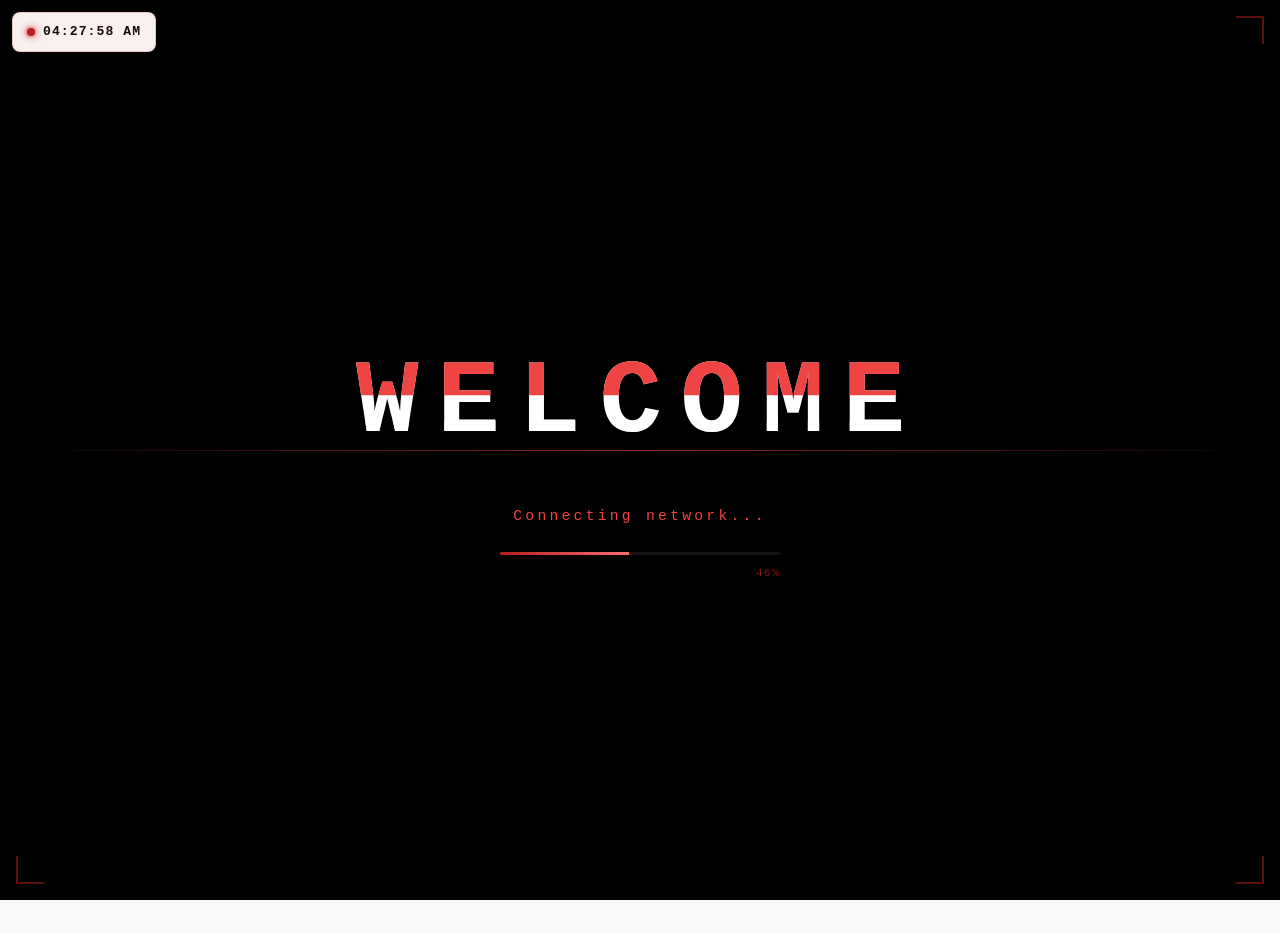
==== commit 94bf9ec9: "feat: replace brand badge with logo image and add lightbox functionality - Updated brand badge in he" ====
--- a/index.html
+++ b/index.html
@@ -160,7 +160,15 @@
     <!-- TOP BAR -->
     <header class="top-bar" role="banner">
       <div class="top-bar-brand">
-        <div class="brand-badge" aria-hidden="true">TKJ</div>
+        <img
+          id="brand-logo"
+          src="./assets/logo/logo-utama.svg"
+          alt="Logo TKJ XI-9"
+          class="brand-badge brand-logo"
+          role="button"
+          tabindex="0"
+          aria-label="Klik untuk memperbesar logo"
+        />
         <div>
           <div class="brand-name">TKJ XI-9</div>
           <div class="brand-year mono">2025/2026</div>
@@ -206,19 +214,9 @@
             <a href="./page/members.html" class="btn btn-outline"
               >Lihat Anggota</a
             >
-            <a href="./page/statistics.html" class="btn btn-outline"
-              >Statistik</a
-            >
           </div>
         </div>
       </section>
-
-      <!-- Stats strip -->
-      <div
-        id="stats-strip"
-        class="stats-strip"
-        aria-label="Statistik kelas"
-      ></div>
 
       <!-- Footer -->
       <footer class="footer-strip container" role="contentinfo">
@@ -249,6 +247,28 @@
       <i class="fas fa-chevron-up" aria-hidden="true"></i>
     </button>
 
+    <!-- Logo Lightbox -->
+    <div
+      id="logo-lightbox"
+      class="logo-lightbox"
+      role="dialog"
+      aria-modal="true"
+      aria-label="Logo TKJ XI-9 diperbesar"
+    >
+      <button
+        class="logo-lightbox-close"
+        id="logo-lightbox-close"
+        aria-label="Tutup logo"
+      >
+        <i class="fas fa-times" aria-hidden="true"></i>
+      </button>
+      <img
+        id="logo-lightbox-img"
+        src="./assets/logo/logo-utama.svg"
+        alt="Logo TKJ XI-9"
+      />
+    </div>
+
     <script src="./settings.js"></script>
     <script src="./index.js"></script>
   </body>
--- a/style.css
+++ b/style.css
@@ -397,8 +397,8 @@
   gap: 10px;
 }
 .brand-badge {
-  width: 34px;
-  height: 34px;
+  width: 48px;
+  height: 48px;
   border-radius: var(--radius-s);
   background: linear-gradient(135deg, var(--accent-700), var(--accent-500));
   color: #fff;
@@ -415,6 +415,89 @@
     box-shadow 0.3s var(--ease-in-out),
     transform 0.3s var(--ease-spring);
   position: relative;
+}
+
+.brand-logo {
+  background: transparent;
+  box-shadow: none;
+  border-radius: var(--radius-s);
+  object-fit: contain;
+  padding: 2px;
+  cursor: pointer;
+}
+
+@media (hover: hover) {
+  .brand-logo:hover {
+    transform: rotate(-3deg) scale(1.1);
+    filter: drop-shadow(0 4px 12px rgba(185, 28, 28, 0.3));
+  }
+}
+
+/* Logo Lightbox */
+.logo-lightbox {
+  position: fixed;
+  inset: 0;
+  background: rgba(0, 0, 0, 0.94);
+  backdrop-filter: blur(12px);
+  -webkit-backdrop-filter: blur(12px);
+  z-index: 5000;
+  display: flex;
+  align-items: center;
+  justify-content: center;
+  opacity: 0;
+  pointer-events: none;
+  transition: opacity 0.4s var(--ease-in-out);
+  padding: 20px;
+}
+
+.logo-lightbox.open {
+  opacity: 1;
+  pointer-events: all;
+}
+
+.logo-lightbox img {
+  max-width: min(90vw, 600px);
+  max-height: 82vh;
+  border-radius: var(--radius-m);
+  box-shadow:
+    0 24px 80px rgba(0, 0, 0, 0.7),
+    0 0 0 1px rgba(var(--accent-rgb), 0.15);
+  object-fit: contain;
+  transform: scale(0.88);
+  transition: transform 0.4s var(--ease-spring);
+}
+
+.logo-lightbox.open img {
+  transform: scale(1);
+}
+
+.logo-lightbox-close {
+  position: absolute;
+  top: 14px;
+  right: 14px;
+  width: 40px;
+  height: 40px;
+  border-radius: 50%;
+  background: rgba(255, 255, 255, 0.08);
+  color: rgba(255, 255, 255, 0.8);
+  font-size: 1rem;
+  display: flex;
+  align-items: center;
+  justify-content: center;
+  cursor: pointer;
+  border: 1px solid rgba(255, 255, 255, 0.15);
+  transition: all 0.25s var(--ease-in-out);
+  backdrop-filter: blur(8px);
+  z-index: 3;
+}
+
+@media (hover: hover) {
+  .logo-lightbox-close:hover {
+    background: var(--accent);
+    border-color: var(--accent);
+    color: #fff;
+    transform: rotate(90deg) scale(1.05);
+  }
 }
 @media (hover: hover) {
   .top-bar-brand a:hover .brand-badge {
@@ -582,67 +665,23 @@
   background: var(--surface);
   border-left: 1px solid var(--border-mid);
   box-shadow: -8px 0 32px rgba(0, 0, 0, 0.12);
-  padding: 64px 0 0 0;
+  padding: 24px 0 20px 0;
   display: flex;
   flex-direction: column;
   gap: 0;
   transform: translateX(100%);
-  transition: transform 0.25s cubic-bezier(0.4, 0, 0.2, 1);
+  transition: transform var(--trans) var(--ease-spring);
+  overflow-y: auto;
+  overflow-x: hidden;
 }
 #hamburger-menu[aria-hidden="false"] .hamburger-menu-panel {
   transform: translateX(0);
 }
+/* Close Button */
 #hamburger-menu .hamburger-menu-close {
   position: absolute;
-  top: 14px;
-  right: 14px;
-  width: 40px;
-  height: 40px;
-  border-radius: 50%;
-  border: 1px solid var(--border-mid);
-  background: var(--surface-2);
-  color: var(--text-1);
-  display: inline-flex;
-  align-items: center;
-  justify-content: center;
-  font-size: 1rem;
-  transition: all 0.2s;
-}
-#hamburger-menu .hamburger-menu-close:hover {
-  background: var(--accent);
-  color: #fff;
-  border-color: var(--accent);
-}
-a.hamburger-link {
-  display: flex;
-  align-items: center;
-  gap: 14px;
-  padding: 14px 20px;
-  color: var(--text-1);
-  font-weight: 700;
-  font-size: 1.05rem;
-  border-radius: 8px;
-  margin: 0 14px 8px 14px;
-  transition:
-    background 0.18s,
-    color 0.18s;
-  position: relative;
-  border-left: 4px solid transparent;
-}
-a.hamburger-link.active {
-  background: var(--surface-2);
-  border-left: 4px solid var(--accent);
-  color: var(--accent);
-}
-a.hamburger-link:hover {
-  background: var(--surface-2);
-  color: var(--accent);
-}
-
-#hamburger-menu .hamburger-menu-close {
-  position: absolute;
-  top: 14px;
-  right: 14px;
+  top: 12px;
+  right: 12px;
   width: 40px;
   height: 40px;
   border-radius: 50%;
@@ -654,6 +693,8 @@
   justify-content: center;
   font-size: 1rem;
   transition: all var(--trans);
+  cursor: pointer;
+  z-index: 10;
 }
 
 #hamburger-menu .hamburger-menu-close:hover {
@@ -662,25 +703,30 @@
   border-color: transparent;
 }
 
+/* Menu Links */
 a.hamburger-link {
   display: flex;
   align-items: center;
   gap: 14px;
   padding: 18px 20px;
   color: var(--text-1);
+  font-weight: 700;
+  font-size: 1.05rem;
   transition: all var(--trans);
   position: relative;
   overflow: hidden;
-  margin: 0;
-  font-weight: 700;
-  width: 100%;
   border-radius: var(--radius-m);
   background: var(--surface-2);
   border: 1px solid var(--border);
-}
-
-a.hamburger-link:not(:last-child) {
-  margin-bottom: 12px;
+  width: calc(100% - 40px);
+  margin: 0 20px 12px 20px;
+  min-height: 44px;
+  text-decoration: none;
+  z-index: 1;
+}
+
+a.hamburger-link:first-of-type {
+  margin-top: 52px;
 }
 
 a.hamburger-link::before {
@@ -690,6 +736,7 @@
   background: linear-gradient(90deg, var(--accent), transparent);
   opacity: 0;
   transition: opacity var(--trans);
+  z-index: -1;
 }
 
 a.hamburger-link i {
@@ -697,6 +744,20 @@
   text-align: center;
   color: var(--accent);
   flex-shrink: 0;
+  font-size: 1.2rem;
+  display: flex;
+  align-items: center;
+  justify-content: center;
+}
+
+a.hamburger-link span:last-child {
+  flex: 1;
+}
+
+a.hamburger-link.active {
+  border-left: 4px solid var(--accent);
+  color: var(--accent);
+  background: rgba(var(--accent-rgb), 0.08);
 }
 
 @media (hover: hover) {
@@ -709,6 +770,7 @@
   }
 }
 
+/* Prevent scroll when menu is open */
 body.hamburger-open {
   overflow: hidden;
 }
@@ -2692,70 +2754,116 @@
 }
 
 /* ================================================================
-   GALLERY PAGE
+   GALLERY PAGE — MASONRY LAYOUT (Responsive Columns)
    ================================================================ */
 .gallery-grid {
-  display: grid;
-  grid-template-columns: repeat(2, 1fr);
-  gap: 10px;
-}
+  /* Mobile: 1 kolom */
+  column-count: 1;
+  column-gap: 12px;
+}
+
+/* Tablet (540px+): 2 kolom */
 @media (min-width: 540px) {
   .gallery-grid {
-    grid-template-columns: repeat(3, 1fr);
-  }
-}
-@media (min-width: 900px) {
+    column-count: 2;
+  }
+}
+
+/* Medium Desktop (768px+): 3 kolom */
+@media (min-width: 768px) {
   .gallery-grid {
-    grid-template-columns: repeat(4, 1fr);
+    column-count: 3;
+  }
+}
+
+/* Large Desktop (1200px+): 3 kolom dengan gap lebih besar */
+@media (min-width: 1200px) {
+  .gallery-grid {
+    column-count: 3;
+    column-gap: 16px;
+  }
+}
+
+/* Extra Large (1600px+): 4 kolom */
+@media (min-width: 1600px) {
+  .gallery-grid {
+    column-count: 4;
+    column-gap: 16px;
   }
 }
 
 .gallery-item {
-  aspect-ratio: 1;
+  break-inside: avoid;
+  column-span: auto;
   border-radius: var(--radius-s);
   overflow: hidden;
   position: relative;
   cursor: pointer;
   border: 1px solid var(--border);
+  background: var(--surface);
+  margin-bottom: 10px;
+  display: inline-block;
+  width: 100%;
+
+  /* Smooth entrance animation */
+  animation: galleryReveal 0.6s var(--ease-in-out) both;
+  animation-delay: calc(var(--d, 0s));
+
   transition:
     transform 0.35s var(--ease-spring),
     box-shadow 0.35s var(--ease-in-out),
-    border-color 0.25s;
-  background: var(--surface);
-}
+    border-color 0.25s,
+    filter 0.35s var(--ease-in-out);
+}
+
+/* Entrance animation */
+@keyframes galleryReveal {
+  from {
+    opacity: 0;
+    transform: translateY(16px) scale(0.95);
+    filter: blur(2px);
+  }
+  to {
+    opacity: 1;
+    transform: translateY(0) scale(1);
+    filter: blur(0);
+  }
+}
+
 @media (hover: hover) {
   .gallery-item:hover {
-    transform: scale(1.04) translateZ(0);
+    transform: translateY(-4px) scale(1.02);
     box-shadow:
-      0 8px 32px var(--glow),
-      0 2px 8px rgba(0, 0, 0, 0.3);
+      0 12px 40px var(--glow),
+      0 4px 12px rgba(0, 0, 0, 0.35);
     border-color: var(--border-mid);
     z-index: 2;
-    filter: brightness(1.05) saturate(1.1);
+    filter: brightness(1.08) saturate(1.15);
   }
   .gallery-item:hover .gallery-caption {
     opacity: 1;
   }
 }
+
 .gallery-item:active {
-  transform: scale(0.97) translateZ(0);
-  transition: transform 0.1s ease;
+  transform: translateY(-2px) scale(0.98);
+  transition: transform 0.12s ease;
 }
 
 .gallery-item img {
   width: 100%;
-  height: 100%;
-  object-fit: contain;
+  height: auto;
   display: block;
   transform-origin: center center;
   transition:
-    transform 0.32s ease,
+    transform 0.35s var(--ease-spring),
     filter 0.32s ease;
 }
+
 @media (hover: hover) {
   .gallery-item:hover img {
-    transform: scale(1.06);
-    filter: brightness(1.03);
+    transform: scale(1.05);
+    filter: brightness(1.04) contrast(1.05);
   }
 }
 
@@ -2763,9 +2871,10 @@
 .gallery-item img {
   opacity: 0;
   transition:
-    opacity 0.36s var(--ease-in-out),
-    transform 0.32s ease;
-}
+    opacity 0.5s var(--ease-in-out),
+    transform 0.35s var(--ease-spring);
+}
+
 .gallery-item img.loaded {
   opacity: 1;
 }
@@ -2782,23 +2891,43 @@
   bottom: 0;
   left: 0;
   right: 0;
-  background: linear-gradient(transparent, rgba(0, 0, 0, 0.75));
-  padding: 24px 10px 9px;
-  transition: opacity 0.3s var(--ease-in-out);
-}
+  background: linear-gradient(transparent, rgba(0, 0, 0, 0.8));
+  padding: 28px 12px 12px;
+  transition:
+    opacity 0.35s var(--ease-in-out),
+    transform 0.35s var(--ease-spring);
+  transform: translateY(0);
+}
+
 .gallery-caption span {
   font-family: "Fira Code", monospace;
-  font-size: 0.6rem;
-  color: rgba(255, 255, 255, 0.9);
-  letter-spacing: 0.12em;
+  font-size: 0.65rem;
+  color: rgba(255, 255, 255, 0.95);
+  letter-spacing: 0.14em;
   text-transform: uppercase;
-}
+  font-weight: 500;
+  display: block;
+  animation: captionSlideIn 0.5s var(--ease-in-out);
+}
+
+@keyframes captionSlideIn {
+  from {
+    opacity: 0;
+    transform: translateY(8px);
+  }
+  to {
+    opacity: 1;
+    transform: translateY(0);
+  }
+}
+
 @media (hover: none) {
   /* Touch devices: always show caption */
   .gallery-caption {
     opacity: 1;
   }
 }
+
 @media (hover: hover) {
   .gallery-caption {
     opacity: 0;
@@ -2807,21 +2936,41 @@
 
 .gallery-ph {
   width: 100%;
-  height: 100%;
+  min-height: 200px;
   display: flex;
   flex-direction: column;
   align-items: center;
   justify-content: center;
-  gap: 8px;
+  gap: 10px;
   color: var(--text-3);
-}
+  padding: 20px;
+  animation: placeholderPulse 2s ease-in-out infinite;
+}
+
+@keyframes placeholderPulse {
+  0%,
+  100% {
+    opacity: 0.7;
+  }
+  50% {
+    opacity: 0.9;
+  }
+}
+
 .gallery-ph i {
-  font-size: 1.6rem;
-}
+  font-size: 2rem;
+  transition: transform 0.3s ease;
+}
+
+.gallery-item:hover .gallery-ph i {
+  transform: scale(1.15) rotate(5deg);
+}
+
 .gallery-ph span {
   font-family: "Fira Code", monospace;
   font-size: var(--text-xs);
   letter-spacing: 0.1em;
+  text-align: center;
 }
 .gallery-note {
   text-align: center;
@@ -3472,10 +3621,16 @@
   animation: shimmer 1.6s ease-in-out infinite;
   border-radius: var(--radius-s);
 }
+
 .gallery-skeleton {
-  aspect-ratio: 1;
+  height: 180px;
   border-radius: var(--radius-s);
   border: 1px solid var(--border);
+  break-inside: avoid;
+  column-span: auto;
+  margin-bottom: 10px;
+  display: inline-block;
+  width: 100%;
 }
 
 /* ================================================================
@@ -3612,7 +3767,7 @@
   [data-tooltip]::after {
     content: attr(data-tooltip);
     position: absolute;
-    bottom: calc(100% + 7px);
+    top: calc(100% + 7px);
     left: 50%;
     transform: translateX(-50%);
     background: var(--surface-2);
@@ -3636,52 +3791,6 @@
 }
 
 /* ================================================================
-   GALLERY FILTER BUTTONS
-   ================================================================ */
-.gallery-filters {
-  display: flex;
-  gap: 8px;
-  flex-wrap: wrap;
-  margin-bottom: 20px;
-  padding-bottom: 16px;
-  border-bottom: 1px solid var(--border);
-}
-.filter-btn {
-  font-family: "Fira Code", monospace;
-  font-size: 0.68rem;
-  padding: 5px 14px;
-  border-radius: 20px;
-  border: 1px solid var(--border-mid);
-  background: transparent;
-  color: var(--text-3);
-  cursor: pointer;
-  transition: all 0.25s var(--ease-spring);
-  letter-spacing: 0.06em;
-  white-space: nowrap;
-  position: relative;
-  -webkit-tap-highlight-color: transparent;
-}
-.filter-btn.active {
-  background: var(--accent);
-  color: #fff;
-  border-color: var(--accent);
-  box-shadow: 0 4px 14px rgba(var(--accent-rgb), 0.4);
-  transform: translateY(-2px);
-}
-@media (hover: hover) {
-  .filter-btn:not(.active):hover {
-    color: var(--accent);
-    border-color: var(--accent);
-    background: rgba(var(--accent-rgb), 0.07);
-    transform: translateY(-1px);
-  }
-}
-.filter-btn:active {
-  transform: scale(0.95) translateY(0);
-  transition: transform 0.1s;
-}
-
-/* ================================================================
    PRESTASI SECTION
    ================================================================ */
 .prestasi-list {
@@ -3898,37 +4007,24 @@
    FUTURISTIC UI: Stack Carousel, Glitch Cards, Terminal & Matrix
   ================================================================ */
 
-/* Stack carousel (gallery) */
+/* Stack carousel (gallery) — Disabled for masonry layout */
 #gallery-grid.stack-carousel {
-  position: relative;
-  display: block;
-  height: min(68vh, 720px);
-  max-height: 78vh;
-  margin: 0 auto 28px;
-}
+  /* Stack carousel tidak kompatibel dengan masonry layout */
+  /* Masonry adalah default sekarang */
+}
+
 #gallery-grid.stack-carousel .gallery-item {
-  position: absolute;
-  left: 50%;
-  top: 50%;
-  width: min(72vw, 640px);
-  height: auto;
-  transform: translate3d(-50%, -50%, 0);
-  transition:
-    transform 0.45s cubic-bezier(0.22, 1, 0.36, 1),
-    opacity 0.35s ease,
-    filter 0.35s ease;
-  border-radius: calc(var(--radius-l) - 6px);
-  box-shadow: 0 18px 50px rgba(0, 0, 0, 0.6);
-}
+  /* Stack carousel disabled */
+}
+
 #gallery-grid.stack-carousel .gallery-item img {
-  height: 60vh;
-  object-fit: cover;
-  border-radius: inherit;
-}
+  /* Stack carousel disabled */
+}
+
 #gallery-grid.stack-carousel .gallery-item.is-front {
-  transform: translate3d(-50%, -54%, 0) scale(1.02) rotateZ(0deg);
-  box-shadow: 0 26px 80px rgba(0, 0, 0, 0.7);
-}
+  /* Stack carousel disabled */
+}
+
 #gallery-grid .stack-prev,
 #gallery-grid .stack-next {
   position: absolute;
@@ -3944,13 +4040,17 @@
   align-items: center;
   justify-content: center;
   border: 1px solid rgba(255, 255, 255, 0.04);
-}
+  display: none; /* Hidden for masonry */
+}
+
 #gallery-grid .stack-prev {
   left: 12px;
 }
+
 #gallery-grid .stack-next {
   right: 12px;
 }
+
 #gallery-grid .stack-prev:hover,
 #gallery-grid .stack-next:hover {
   transform: translateY(-50%) scale(1.06);
